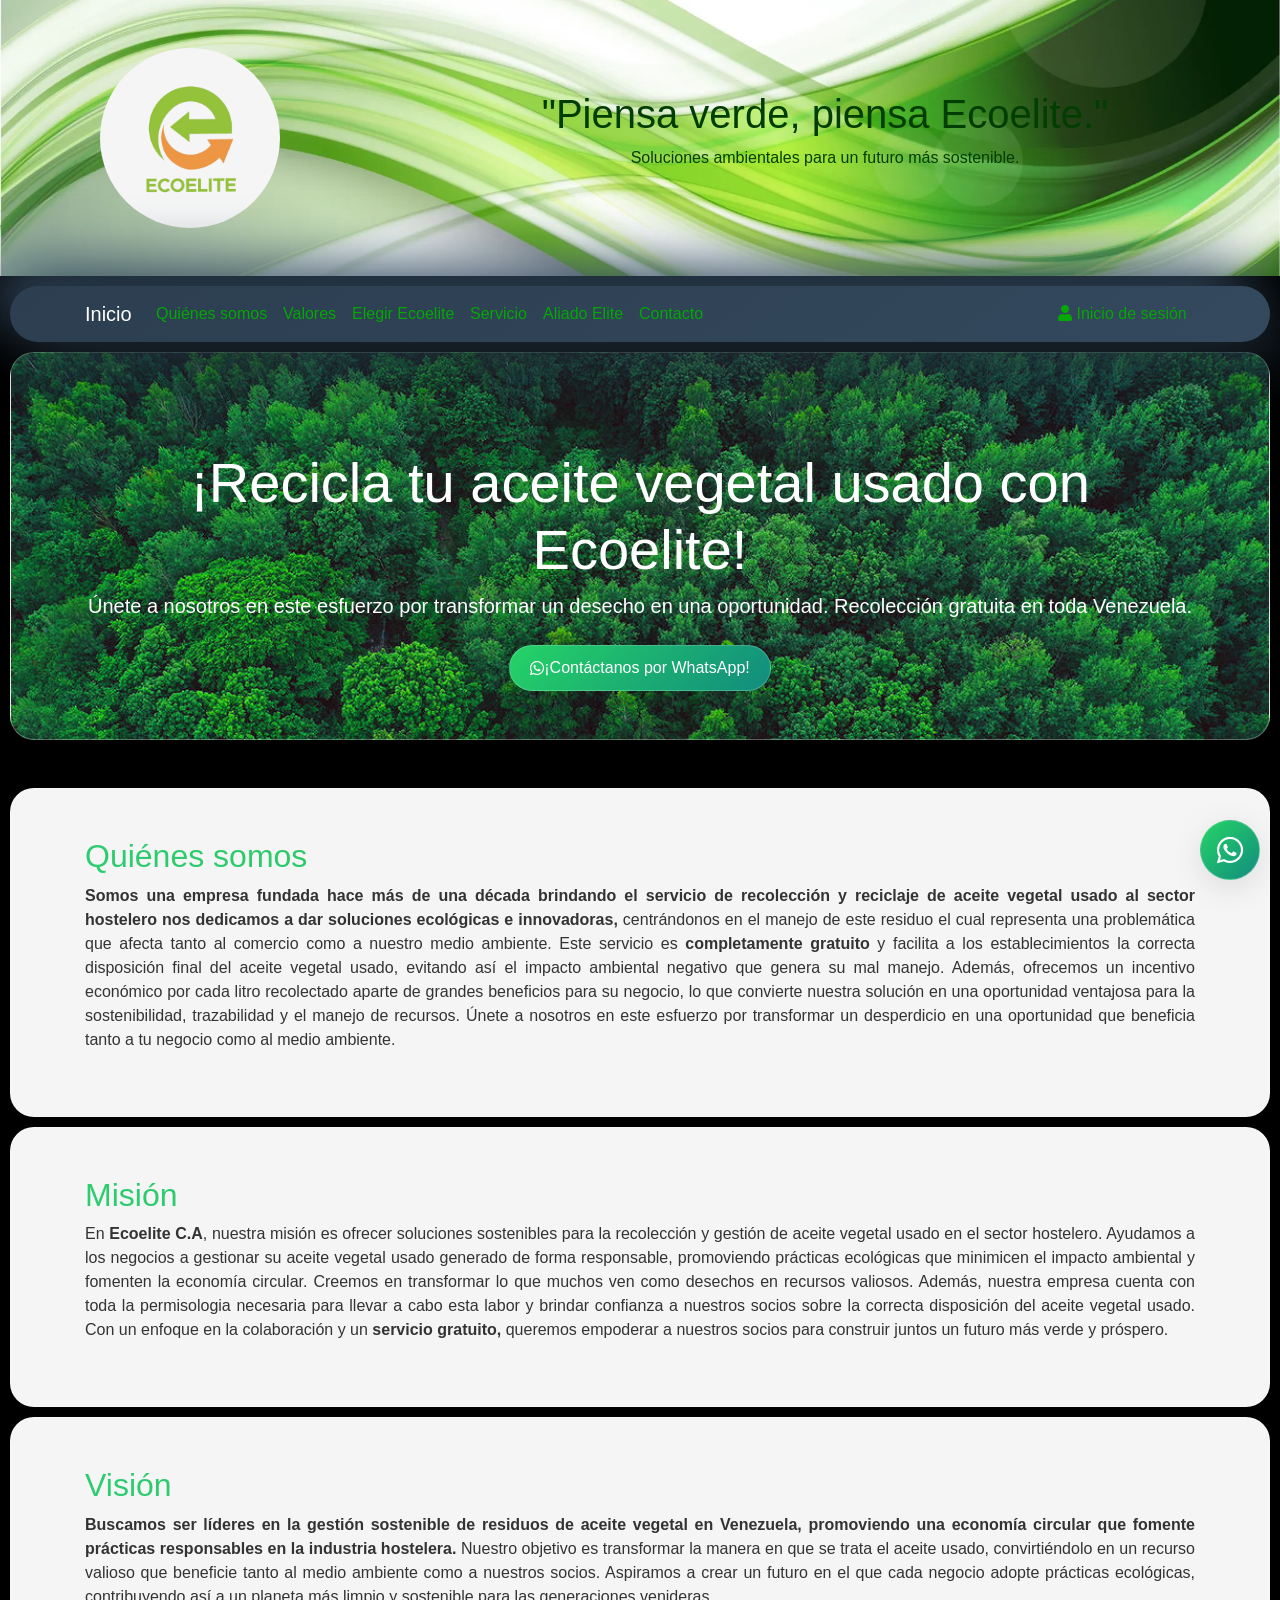
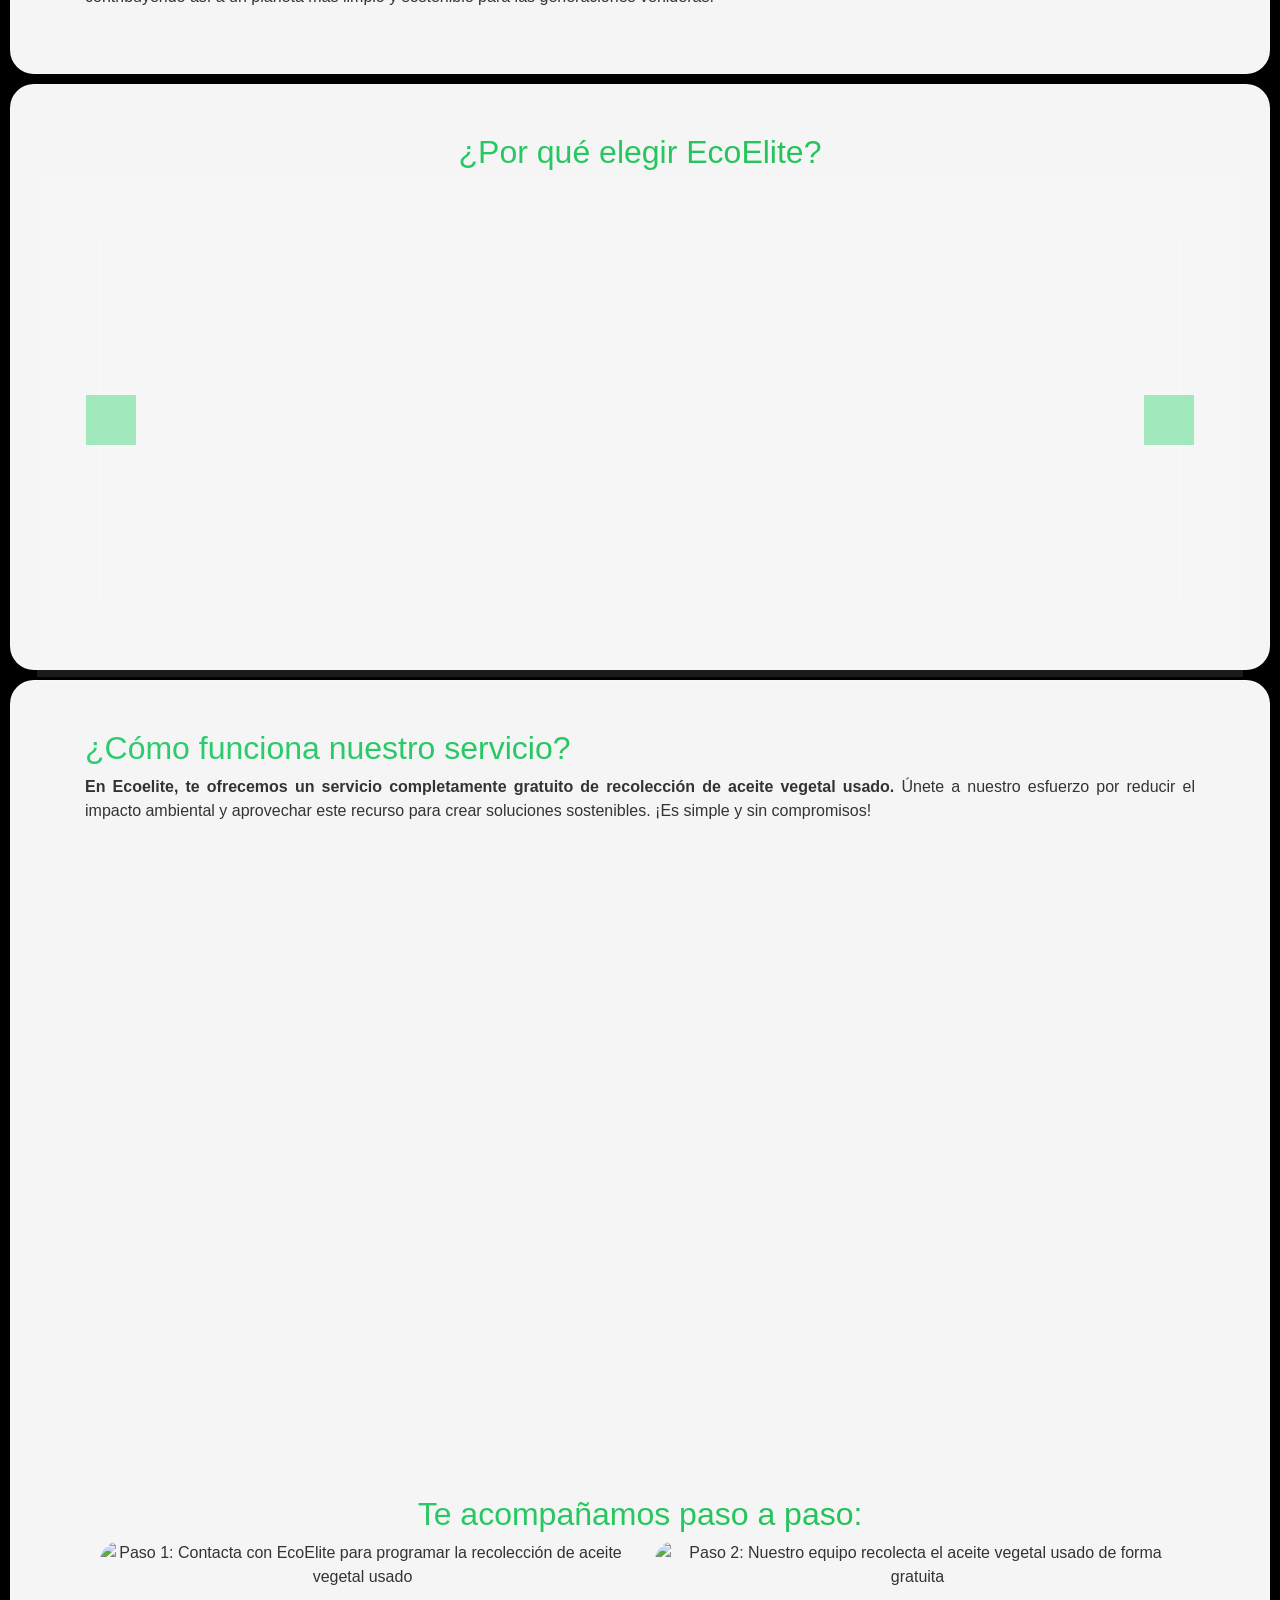
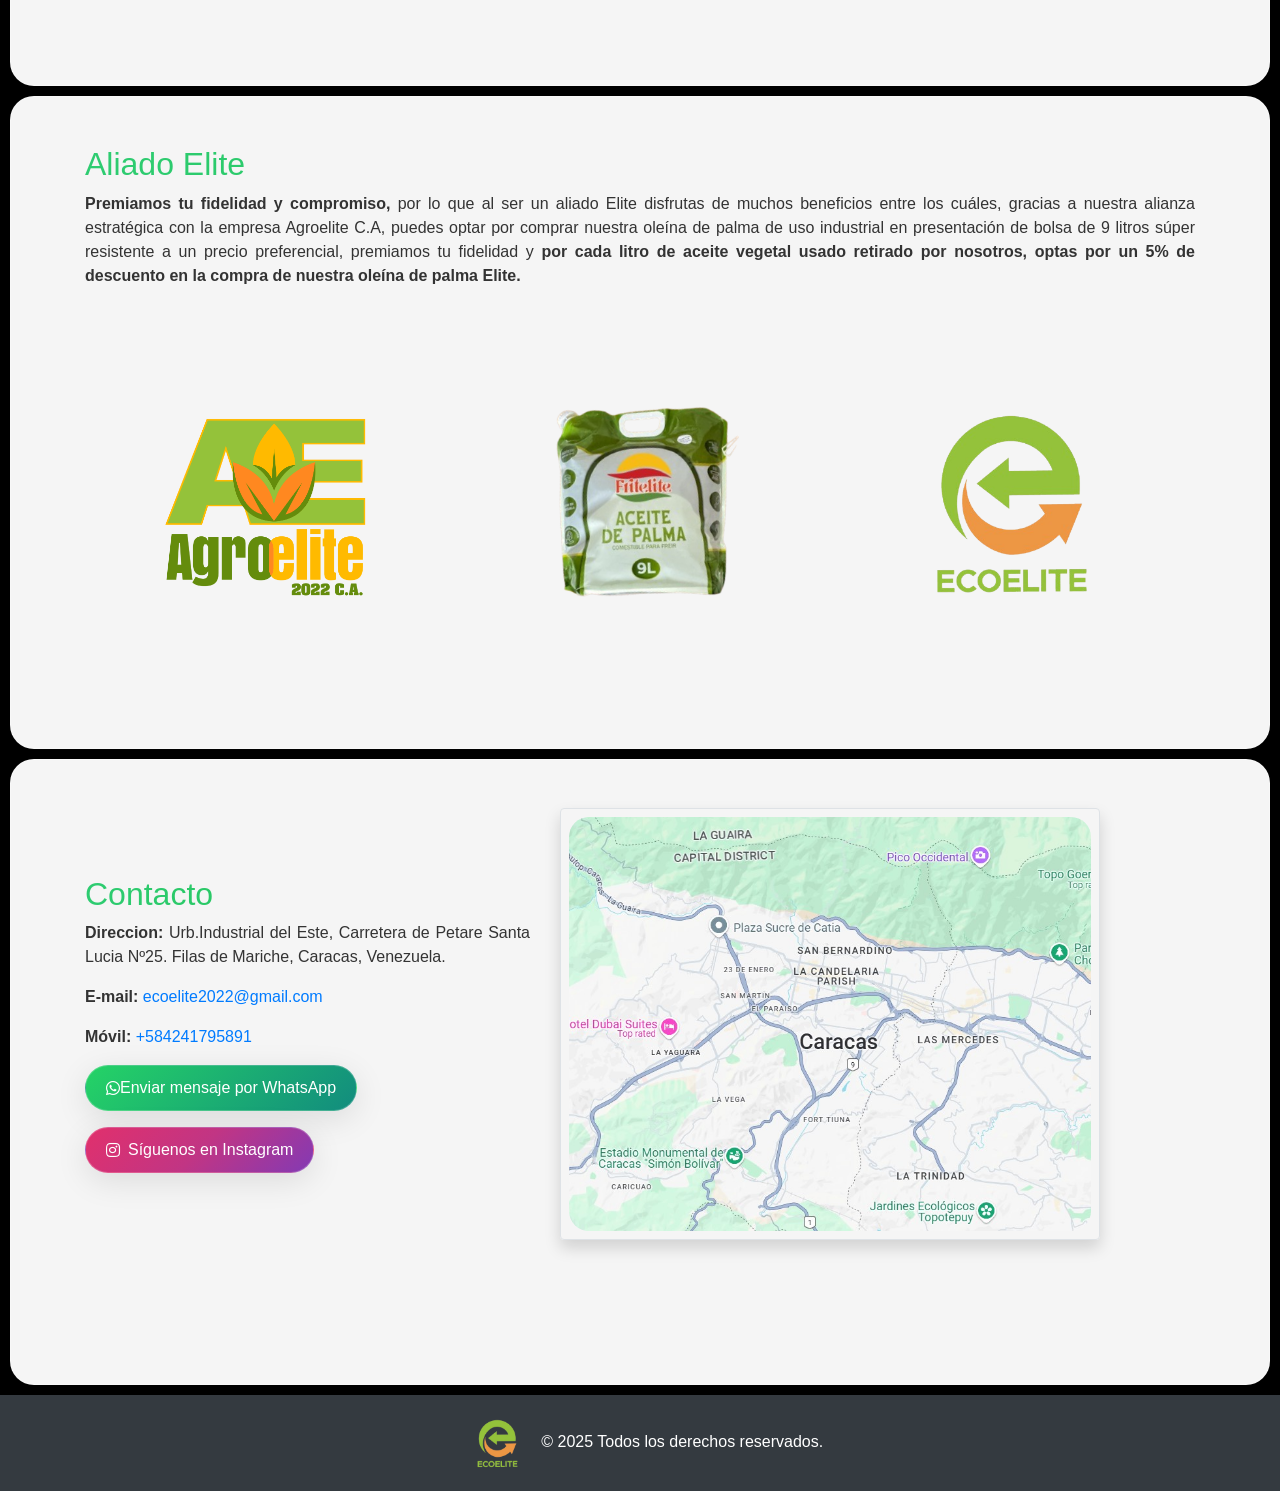
==== index.html @ ab4132e7 "fuera ondas" ====
<!DOCTYPE html>
<html lang="es">

<head>
    <!-- Google Tag Manager -->
    <script async src="https://www.googletagmanager.com/gtag/js?id=G-CB3YQCM4YK"></script>
    <script>
        window.dataLayer = window.dataLayer || [];
        function gtag() { dataLayer.push(arguments); }
        gtag('js', new Date());

        gtag('config', 'G-CB3YQCM4YK');
    </script>
    <!-- End Google Tag Manager -->

    <meta charset="UTF-8">
    <meta name="viewport" content="width=device-width, initial-scale=1.0">
    <meta name="description"
        content="Ecoelite: Recolecta,reciclaje de aceite vegetal usado de forma gratuita y recibe un incentivo económico por cada recolección.">
    <meta name="author" content="Ecoelite">
    <meta property="og:title" content="Ecoelite - Recolección y Reciclaje de Aceite Vegetal Usado - En Venezuela">
    <meta property="og:description"
        content="Ecoelite ofrece un servicio gratuito de recolección, reciclaje de aceite vegetal usado para el sector hostelero y negocios generadores de este residuo.">
    <meta property="og:image"
        content="https://raw.githubusercontent.com/MarioECF/ecoelite/refs/heads/main/miniaturapag2.jpg">
    <meta property="og:url" content="https://ecoelite.com.ve">
    <title>Ecoelite - Recolección y Reciclaje de Aceite Vegetal Usado - En Venezuela</title>


    <!-- Preconnect para mejorar rendimiento -->
    <link rel="preconnect" href="https://stackpath.bootstrapcdn.com">
    <link rel="preconnect" href="https://cdnjs.cloudflare.com">
    
    <!-- CSS -->
    <link href="https://stackpath.bootstrapcdn.com/bootstrap/4.5.2/css/bootstrap.min.css" rel="stylesheet">
    <link href="https://cdnjs.cloudflare.com/ajax/libs/animate.css/4.1.1/animate.min.css" rel="stylesheet">
    <link rel="stylesheet" href="https://cdnjs.cloudflare.com/ajax/libs/font-awesome/5.15.4/css/all.min.css">
    <link rel="stylesheet" href="assets/css/global.css">
    <link rel="icon" type="image/png"  href="icons/icon_512x512.png">
    <link rel="apple-touch-icon" href="icons/icon_512x512.png">
    <link rel="manifest" href="manifest.json">
    <meta name="theme-color" content="#2ecc71">
    <link rel="sitemap" type="application/xml" href="sitemap.xml">
    <link rel="canonical" href="https://ecoelite.com.ve/">
    
    <!-- Content Security Policy -->
    <meta http-equiv="Content-Security-Policy" content="
        default-src 'self';
        script-src 'self' 'unsafe-inline' 'unsafe-eval' https://www.googletagmanager.com https://code.jquery.com https://stackpath.bootstrapcdn.com https://cdn.segment.synthesia.io;
        style-src 'self' 'unsafe-inline' https://stackpath.bootstrapcdn.com https://cdnjs.cloudflare.com;
        img-src 'self' data: https:;
        font-src 'self' https://cdnjs.cloudflare.com;
        connect-src 'self' https: data: blob:;
        frame-src 'self' https://share.synthesia.io https://www.googletagmanager.com;
        media-src 'self' https:;
    ">

    <script type="application/ld+json">
        {
          "@context": "https://schema.org",
          "@type": "Organization",
          "name": "EcoElite",
          "url": "https://ecoelite.com.ve",
          "logo": "https://ecoelite.com.ve/icons/icon_512x512.png",
          "sameAs": [
            "https://www.instagram.com/ecoelite.vzla/",
            "https://wa.me/584241795891"
          ],
          "contactPoint": {
            "@type": "ContactPoint",
            "telephone": "+58-424-179-5891",
            "contactType": "Customer Service",
            "areaServed": "VE",
            "availableLanguage": ["Spanish"]
          }
        }
        </script>
        
        

</head>

<body>
    <!-- Google Tag Manager (noscript) -->
    <noscript>
        <iframe src="https://www.googletagmanager.com/ns.html?id=G-CB3YQCM4YK" height="0" width="0"
            style="display:none;visibility:hidden"></iframe>
    </noscript>
    <!-- End Google Tag Manager (noscript) -->


    <header id="inicio" class="bg-verde-oscuro text-center py-5">
        <div class="container d-flex align-items-center justify-content-center">
            <div class="row w-100">
                <div class="col-md-4 mb-3 mb-md-0 text-md-left text-center">
                    <a href="#header">
                        <img src="assets/img/Principal_Ecoelite-removebg-preview.png" alt="Logo de EcoElite - Empresa de reciclaje de aceite vegetal usado en Venezuela"
                            class="bg-crema rounded-circle img-fluid logo-ecoelite" loading="lazy">
                    </a>
                </div>
                <div class="col-md-8 text-md-left text-center d-flex flex-column justify-content-center"
                    style="color:#023e02">
                    <h1 class="animate__animated animate__fadeInDown text-center">"Piensa verde, piensa Ecoelite."</h1>
                    <p class="animate__animated animate__fadeInUp text-center">Soluciones ambientales para un futuro más
                        sostenible.</p>
                </div>
            </div>
        </div>
    </header>

    <nav class="navbar navbar-expand-md navbar-dark bg-dark sticky-top">
        <div class="container">
            <a class="navbar-brand align-middle" href="#" id="home-btn">Inicio</a>

            <button class="navbar-toggler" type="button" data-toggle="collapse" data-target="#navbarNav"
                aria-controls="navbarNav" aria-expanded="false" aria-label="Toggle navigation">
                <span class="navbar-toggler-icon"></span>
            </button>

            <div class="collapse navbar-collapse justify-content-between" id="navbarNav">
                <!-- Menú principal -->
                <ul class="navbar-nav d-flex">
                    <li class="nav-item">
                        <a class="nav-link animate__animated animate__fadeInLeft" href="#somos">Quiénes somos</a>
                    </li>
                    <li class="nav-item">
                        <a class="nav-link animate__animated animate__fadeInRight" href="#valores">Valores</a>
                    </li>
                    <li class="nav-item">
                        <a class="nav-link animate__animated animate__fadeInLeft" href="#elegir-ecoelite">Elegir Ecoelite</a>
                    </li>
                    <li class="nav-item">
                        <a class="nav-link animate__animated animate__fadeInRight" href="#servicio">Servicio</a>
                    </li>
                    <li class="nav-item">
                        <a class="nav-link animate__animated animate__fadeInLeft" href="#aliado">Aliado Elite</a>
                    </li>
                    <li class="nav-item">
                        <a class="nav-link animate__animated animate__fadeInLeft" href="#contacto">Contacto</a>
                    </li>
                </ul>

                <!-- Enlace de inicio de sesión alineado a la derecha -->
                <ul class="navbar-nav">
                    <li class="nav-item">
                        <a class="nav-link animate__animated animate__fadeInRight" href="https://ecoelite.app" target="_blank" rel="noopener noreferrer">
                            <i class="fas fa-user"></i> Inicio de sesión
                        </a>
                    </li>
                </ul>
            </div>
        </div>
    </nav>



    <section id="banner" class="bg-green animate__animated animate__fadeInRight text-white py-5 ">

        <div class="container text-center mt-5">
            <h1 class="display-4">¡Recicla tu aceite vegetal usado con Ecoelite!</h1>
            <p class="lead">Únete a nosotros en este esfuerzo por transformar un desecho en una oportunidad.
                Recolección gratuita en toda Venezuela.</p>
            <div class="mt-4">
                <a href="https://wa.me/584241795891?text=¡Hola! Estoy visitando tu sitio web y me gustaría obtener más información."
                    target="_blank" rel="noopener noreferrer" class="btn btn-success btn-lg btn-whatsapp">
                    <i class="fab fa-whatsapp"></i> ¡Contáctanos por WhatsApp!</a>

            </div>
        </div>

    </section>


    <section id="somos" class="py-5 bg-crema animate__animated animate__fadeInLeft mb-6 mt-5 text-justify">
        <div class="container">
            <h2>Quiénes somos</h2>
            <p>
                <Strong>Somos una empresa fundada hace más de una década brindando el servicio de recolección y reciclaje de aceite
                    vegetal
                    usado al sector hostelero nos dedicamos a dar soluciones ecológicas e innovadoras,</Strong>
                centrándonos en el
                manejo de este residuo el cual representa una problemática que afecta tanto al comercio como a nuestro
                medio ambiente. Este servicio es <strong>completamente gratuito </strong> y facilita a los
                establecimientos la correcta
                disposición final del aceite vegetal usado, evitando así el impacto ambiental negativo que genera su mal
                manejo. Además, ofrecemos un incentivo económico por cada litro recolectado aparte de grandes beneficios
                para su negocio, lo que convierte nuestra solución en una oportunidad ventajosa para la sostenibilidad,
                trazabilidad y el manejo de recursos. Únete a nosotros en este esfuerzo por transformar un desperdicio
                en una oportunidad que beneficia tanto a tu negocio como al medio ambiente.
            </p>
        </div>
    </section>

    <section id="valores" class="py-5 bg-crema animate__animated animate__fadeInRight text-justify">
        <div class="container">
            <h2>Misión</h2>
            <p>
                En <strong>Ecoelite C.A</strong>, nuestra misión es ofrecer soluciones sostenibles para la recolección y
                gestión de aceite vegetal usado en el sector hostelero. Ayudamos a los negocios a gestionar su aceite
                vegetal usado generado de forma responsable, promoviendo prácticas ecológicas que minimicen el impacto
                ambiental y fomenten la economía circular. Creemos en transformar lo que muchos ven como desechos en
                recursos valiosos. Además, nuestra empresa cuenta con toda la permisologia necesaria para llevar a cabo
                esta labor y brindar confianza a nuestros socios sobre la correcta disposición del aceite vegetal usado.
                Con un enfoque en la colaboración y un <strong>servicio gratuito,</strong> queremos empoderar a nuestros
                socios para
                construir juntos un futuro más verde y próspero.
            </p>
        </div>
    </section>

    <section id="vision" class="py-5 bg-crema animate__animated animate__fadeInRight text-justify">
        <div class="container">
            <h2>Visión</h2>
            <p>
                <strong> Buscamos ser líderes en la gestión sostenible de residuos de aceite
                    vegetal en Venezuela, promoviendo una economía circular que fomente prácticas responsables en la industria
                    hostelera.</strong>
                Nuestro objetivo es transformar la manera en que se trata el aceite usado, convirtiéndolo en un recurso
                valioso que beneficie tanto al medio ambiente como a nuestros socios. Aspiramos a crear un futuro en el
                que cada negocio adopte prácticas ecológicas, contribuyendo así a un planeta más limpio y sostenible
                para las generaciones venideras.
            </p>
        </div>

    </section>

    <!-- Carrusel de Beneficios -->
    <section id="elegir-ecoelite" class="py-5 bg-crema">
        <div class="container">
            <h2 class="text-center mb-5">¿Por qué elegir EcoElite?</h2>
            <div id="benefitsCarousel" class="carousel slide" data-ride="carousel" data-interval="4000">
                <div class="carousel-inner">
                    <div class="carousel-item active">
                        <div class="row align-items-center">
                            <div class="col-md-6">
                                <img src="assets/img/Principal_Ecoelite-removebg-preview.png" class="d-block w-100" alt="EcoElite Logo" style="max-height: 300px; object-fit: contain;">
                            </div>
                            <div class="col-md-6">
                                <h3>Servicio Completamente Gratuito</h3>
                                <p>Recolectamos tu aceite vegetal usado sin costo alguno. Nuestro equipo se encarga de todo el proceso de manera profesional y responsable.</p>
                            </div>
                        </div>
                    </div>
                    <div class="carousel-item">
                        <div class="row align-items-center">
                            <div class="col-md-6">
                                <img src="assets/img/comofunciona1.png" class="d-block w-100" alt="Contacto EcoElite" style="max-height: 300px; object-fit: contain;">
                            </div>
                            <div class="col-md-6">
                                <h3>Más de una Década de Experiencia</h3>
                                <p>Somos una empresa fundada hace más de 10 años, especializada en brindar soluciones ecológicas e innovadoras al sector hostelero.</p>
                            </div>
                        </div>
                    </div>
                    <div class="carousel-item">
                        <div class="row align-items-center">
                            <div class="col-md-6">
                                <img src="assets/img/logotipo_agroelite_2022_ca_curvas.png" class="d-block w-100" alt="Alianza Agroelite" style="max-height: 300px; object-fit: contain;">
                            </div>
                            <div class="col-md-6">
                                <h3>Alianza Estratégica</h3>
                                <p>Gracias a nuestra alianza con Agroelite C.A, ofrecemos descuentos del 5% en oleína de palma por cada litro de aceite recolectado.</p>
                            </div>
                        </div>
                    </div>
                    <div class="carousel-item">
                        <div class="row align-items-center">
                            <div class="col-md-6">
                                <img src="assets/img/comofunciona2.png" class="d-block w-100" alt="Recolección EcoElite" style="max-height: 300px; object-fit: contain;">
                            </div>
                            <div class="col-md-6">
                                <h3>Impacto Ambiental Positivo</h3>
                                <p>Transformamos desechos en oportunidades, promoviendo la economía circular y prácticas responsables para un futuro sostenible.</p>
                            </div>
                        </div>
                    </div>
                </div>
                <a class="carousel-control-prev" href="#benefitsCarousel" role="button" data-slide="prev">
                    <span class="carousel-control-prev-icon" aria-hidden="true"></span>
                    <span class="sr-only">Anterior</span>
                </a>
                <a class="carousel-control-next" href="#benefitsCarousel" role="button" data-slide="next">
                    <span class="carousel-control-next-icon" aria-hidden="true"></span>
                    <span class="sr-only">Siguiente</span>
                </a>
                <ol class="carousel-indicators">
                    <li data-target="#benefitsCarousel" data-slide-to="0" class="active"></li>
                    <li data-target="#benefitsCarousel" data-slide-to="1"></li>
                    <li data-target="#benefitsCarousel" data-slide-to="2"></li>
                    <li data-target="#benefitsCarousel" data-slide-to="3"></li>
                </ol>
            </div>
        </div>
    </section>

    <section id="servicio" class="py-5 bg-crema animate__animated animate__fadeInLeft text-justify">
        <div class="container ">
            <h2>¿Cómo funciona nuestro servicio?</h2>
            <p>
                <strong>En Ecoelite, te ofrecemos un servicio completamente gratuito de recolección de aceite vegetal
                    usado.</strong>
                Únete
                a nuestro esfuerzo por reducir el impacto ambiental y aprovechar este recurso para crear soluciones
                sostenibles. ¡Es simple y sin compromisos!
            </p>
            <div class="container align-items-center ">
                <div style="position: relative; overflow: hidden; aspect-ratio: 1920/1080;">
                    <iframe
                        src="https://share.synthesia.io/embeds/videos/ae3fced0-6c05-47d0-8818-697d3c032e82?autoplay=0&mute=0"
                        loading="lazy" title="Ecoelite" allow="encrypted-media; fullscreen;"
                        style="position: absolute; width: 100%; height: 100%; top: 0; left: 0; border: none; padding: 0; margin:0; overflow: hidden;">
                    </iframe>

                </div>
            </div>
            <div class="container text-center py-5">
                <h2>Te acompañamos paso a paso: </h2>
                <div class="row g-4">
                    <!-- Imagen 1 -->
                    <div class="col-12 col-md-6 d-flex justify-content-center align-items-center">
                        <picture>
                            <source srcset="assets/img/comofunciona1.webp" type="image/webp">
                            <img src="assets/img/comofunciona1.png" alt="Paso 1: Contacta con EcoElite para programar la recolección de aceite vegetal usado" class="img-fluid" loading="lazy"
                                style="max-height: 500px; object-fit: contain;">
                        </picture>
                    </div>

                    <!-- Imagen 2 -->
                    <div class="col-12 col-md-6 d-flex justify-content-center align-items-center">
                        <picture>
                            <source srcset="assets/img/comofunciona2.webp" type="image/webp">
                            <img src="assets/img/comofunciona2.png" alt="Paso 2: Nuestro equipo recolecta el aceite vegetal usado de forma gratuita" class="img-fluid" loading="lazy"
                                style="max-height: 500px; object-fit: contain;">
                        </picture>
                    </div>
                </div>
            </div>

        </div>
        </div>
        </div>
    </section>


    <section id="aliado" class="py-5 bg-crema animate__animated animate__fadeInRight text-justify">
        <div class="container ">
            <h2>Aliado Elite</h2>
            <p>
                <strong> Premiamos tu fidelidad y compromiso,</strong> por lo que al ser un aliado Elite disfrutas de
                muchos
                beneficios entre los cuáles, gracias a nuestra alianza estratégica con la empresa Agroelite C.A, puedes
                optar por comprar nuestra oleína de palma de uso industrial en presentación de bolsa de 9 litros súper resistente a un
                precio preferencial, premiamos tu fidelidad y <strong> por cada litro de aceite vegetal usado retirado
                    por
                    nosotros, optas por un 5% de descuento en la compra de nuestra oleína de palma Elite.</strong>
            </p>

            <div class="container text-center py-5">

                <div class="row g-3">
                    <!-- Imagen 1 -->
                    <div class="col-12 col-md-4 d-flex justify-content-center align-items-center">
                        <img src="assets/img/logotipo_agroelite_2022_ca_curvas.png" alt="Logo de Agroelite C.A - Empresa aliada de EcoElite" class="img-fluid" loading="lazy"
                            style="max-height: 300px; object-fit: contain;">
                    </div>

                    <!-- Imagen 2 -->
                    <div class="col-12 col-md-4 d-flex justify-content-center align-items-center">
                        <img src="assets/img/bolsa_aceite1.png" alt="Oleína de palma Elite en presentación de 9 litros" class="img-fluid" loading="lazy"
                            style="max-height: 230px; object-fit: contain;">
                    </div>

                    <!-- Imagen 3 -->
                    <div class="col-12 col-md-4 d-flex justify-content-center align-items-center">
                        <img src="assets/img/Principal_Ecoelite-removebg-preview.png" alt="Logo de EcoElite - Reciclaje sostenible de aceite vegetal" class="img-fluid" loading="lazy"
                            style="max-height: 300px; object-fit: contain;">
                    </div>
                </div>
            </div>




    </section>




    <section id="contacto" class="py-5 bg-crema animate__animated animate__fadeInLeft text-justify">
        <div class="container">
            <div class="row align-items-center">
                <!-- Columna de detalles de contacto -->
                <div class="col-md-5 mb-5 ">
                    <h2>Contacto</h2>
                    <p><strong>Direccion:</strong> Urb.Industrial del Este, Carretera de Petare Santa Lucia Nº25.
                        Filas de Mariche, Caracas, Venezuela.</p>

                    <p><strong>E-mail:</strong> <a href="mailto:ecoelite2022@gmail.com">ecoelite2022@gmail.com</a></p>
                    <p><strong>Móvil:</strong> <a href="tel:+584241795891">+584241795891</a></p>
                    <p>
                        <a href="https://wa.me/584241795891?text=¡Hola! Estoy visitando tu sitio web y me gustaría obtener más información."
                            target="_blank" rel="noopener noreferrer" class="btn btn-success btn-whatsapp">
                            <i class="fab fa-whatsapp"></i> Enviar mensaje por WhatsApp
                        </a>
                    </p>
                    <a href="https://www.instagram.com/ecoelite.vzla/" target="_blank" rel="noopener noreferrer" class="btn btn-instagram">
                        <i class="fab fa-instagram"></i> Síguenos en Instagram
                    </a>

                </div>

                <!-- Columna del mapa -->
                <div class="col-md-6 mb-5">
                    <div class="border rounded shadow p-2">
                        <img src="assets/img/caracas.jpg" alt="Mapa de ubicación de EcoElite en Caracas, Venezuela" class="img-fluid" loading="lazy">
                    </div>
                </div>
            </div>
        </div>
        <div class="mb-5"></div>
        <div class="mb-5"></div>
    </section>

    <a href="https://wa.me/584241795891?text=Hola,%20te%20contacto%20desde%20la%20web%20de%20Ecoelite.%20¡Estoy%20interesado/a%20en%20sus%20servicios!"
        target="_blank" rel="noopener noreferrer" class="whatsapp-float btn-whatsapp">
        <i class="fab fa-whatsapp"></i>
    </a>

    <!-- Footer -->
    <footer class="text-center bg-dark text-white py-2">
        <div class="container">
            <a href="#">
                <img src="assets/img/Principal_Ecoelite-removebg-preview.png" alt="Logo de EcoElite"
                    class="img-fluid d-inline-block" style="width: 80px; height: auto; vertical-align: middle;" loading="lazy">
            </a>
            <p class="d-inline-block mb-0">© 2025 Todos los derechos reservados.</p>
        </div>
    </footer>

    <!-- JS -->
    <script src="https://code.jquery.com/jquery-3.5.1.min.js"></script>
    <script src="https://stackpath.bootstrapcdn.com/bootstrap/4.5.2/js/bootstrap.min.js"></script>
    <script src="assets/js/main.js"></script>
</body>

</html>
---- assets/css/global.css ----
/* ==========================================================================
   BASE STYLES
   ========================================================================== */
body {
    background-color: #000;
    color: #fff;
}

.bg-crema {
    background-color: #f5f5f5;
    color: #333;
}

.bg-verde-oscuro {
    background-image: url("banner3.webp");
    background-position: center;
    background-size: cover;
    background-repeat: no-repeat;
    color: #010902;
}

.bg-green {
    background-image: url("vista-aerea-bosque-verde-banner.jpg");
    background-position: center;
    background-size: cover;
    background-repeat: no-repeat;
}

/* ==========================================================================
   NAVIGATION
   ========================================================================== */
.navbar-dark .navbar-nav .nav-link {
    color: #04a704;
    transition: transform 0.3s ease-in-out, color 0.3s ease-in-out, box-shadow 0.3s ease-in-out;
    will-change: transform;
}

@media (min-width: 768px) {
    .navbar-dark .navbar-nav .nav-link:hover {
        color: #ffffff;
        transform: scale(1.2);
        box-shadow: 0px 4px 8px rgba(0, 7, 0, 0.5);
        background-color: rgba(4, 167, 4, 0.2);
        border-radius: 5px;
    }
}

@media (max-width: 767px) {
    .navbar-dark .navbar-nav .nav-link:hover {
        color: #ffffff;
        transform: none;
        box-shadow: none;
        background-color: transparent;
    }
}

.align-middle {
    vertical-align: middle !important;
}

section[id] {
    scroll-margin-top: 50px;
}

@media (max-width: 767px) {
    section[id] {
        scroll-margin-top: 0px;
    }
}

.navbar-dark .navbar-nav .nav-link.active {
    color: #ffffff;
}

.navbar-toggler {
    transition: transform 0.2s ease-in-out, box-shadow 0.2s ease-in-out;
    border: none;
}

.navbar-toggler:active {
    transform: scale(1.1);
    box-shadow: 0 4px 8px rgba(0, 0, 0, 0.2);
}

.navbar-toggler:focus {
    box-shadow: 0 0 0 0.2rem rgba(4, 167, 4, 0.25);
}

#home-btn {
    transition: transform 0.2s ease-in-out;
}

#home-btn:active {
    transform: scale(1.1);
}

#home-btn:hover {
    text-decoration: none;
    color: #04a704;
}

/* ==========================================================================
   BUTTONS
   ========================================================================== */
.btn-instagram {
    background-color: #E1306C;
    color: white;
    padding: 10px 20px;
    border-radius: 30px;
    text-decoration: none;
    display: inline-flex;
    align-items: center;
    justify-content: center;
    font-size: 16px;
    transition: background-color 0.3s ease, transform 0.2s ease;
    border: none;
}

.btn-instagram:hover {
    background-color: #C13584;
    color: white;
    text-decoration: none;
    transform: translateY(-2px);
}

.btn-instagram i {
    margin-right: 8px;
}

.btn-success {
    border-radius: 30px;
    padding: 10px 20px;
}

.btn-whatsapp {
    background-color: #25d366;
    color: white;
    border-radius: 30px;
    padding: 10px 20px;
    text-decoration: none;
    display: inline-flex;
    align-items: center;
    justify-content: center;
    font-size: 16px;
    transition: all 0.3s ease;
    border: none;
}

.btn-whatsapp:hover {
    background-color: #1ebe5d;
    color: white;
    text-decoration: none;
    transform: translateY(-2px);
}

/* ==========================================================================
   FLOATING ELEMENTS
   ========================================================================== */
.whatsapp-float {
    position: fixed;
    bottom: 20px;
    right: 20px;
    background-color: #25d366;
    color: white;
    border-radius: 50%;
    width: 60px;
    height: 60px;
    display: flex;
    align-items: center;
    justify-content: center;
    box-shadow: 0 4px 8px rgba(0, 0, 0, 0.2);
    text-decoration: none;
    z-index: 1000;
    font-size: 30px;
    transition: transform 0.3s ease, background-color 0.3s ease, box-shadow 0.3s ease;
    will-change: transform;
}

.whatsapp-float:hover {
    transform: scale(1.1);
    background-color: #1ebe5d;
    box-shadow: 0 6px 12px rgba(0, 0, 0, 0.3);
    color: white;
    text-decoration: none;
} 
/* ==========================================================================
   COMPONENTS
   ========================================================================== */
.logo-ecoelite {
    max-width: 180px;
    height: auto;
}

/* ==========================================================================
   RESPONSIVE DESIGN
   ========================================================================== */
@media (max-width: 576px) {
    .logo-ecoelite {
        max-width: 150px;
    }
    
    .whatsapp-float {
        width: 50px;
        height: 50px;
        font-size: 24px;
        bottom: 15px;
        right: 15px;
    }
}

@media (max-width: 767px) {
    #contacto {
        padding-top: 5px !important;
        scroll-margin-top: 0 !important;
    }
}

#contacto {
    scroll-margin-top: 0 !important;
}

/* ==========================================================================
   ACCESSIBILITY & PERFORMANCE
   ========================================================================== */
@media (prefers-reduced-motion: reduce) {
    *,
    *::before,
    *::after {
        animation-duration: 0.01ms !important;
        animation-iteration-count: 1 !important;
        transition-duration: 0.01ms !important;
        scroll-behavior: auto !important;
    }
}

/* Disable heavy animations on low-end devices */
@media (max-width: 767px) {
    .animate__animated {
        animation: none !important;
    }
    
    * {
        transform: none !important;
        transition: none !important;
    }
    
    .btn:hover, a:hover {
        transform: none !important;
        filter: none !important;
    }
}

/* ==========================================================================
   MODERN EFFECTS 2025
   ========================================================================== */
/* Glassmorphism para botones - Solo desktop */
@media (min-width: 768px) {
    .btn-whatsapp, .btn-instagram {
        backdrop-filter: blur(10px);
        border: 1px solid rgba(255, 255, 255, 0.2);
        box-shadow: 0 8px 32px rgba(0, 0, 0, 0.1);
    }
}

.btn-whatsapp {
    background: linear-gradient(135deg, #25d366, #128c7e);
}

.btn-instagram {
    background: linear-gradient(135deg, #E1306C, #C13584, #833AB4);
}

/* Efecto Bento Box para secciones - Optimizado para móviles */
@media (min-width: 768px) {
    section {
        border-radius: 24px;
        backdrop-filter: blur(20px);
        background: rgba(245, 245, 245, 0.9);
        border: 1px solid rgba(255, 255, 255, 0.3);
        margin: 10px;
    }
}

@media (max-width: 767px) {
    section {
        border-radius: 12px;
        background: rgba(245, 245, 245, 0.95);
        margin: 5px;
    }
}

/* Efecto Morphing para imágenes - Solo desktop */
@media (min-width: 768px) {
    .img-fluid {
        border-radius: 20px;
        transition: all 0.4s cubic-bezier(0.25, 0.46, 0.45, 0.94);
        filter: brightness(1) contrast(1);
    }
    
    .img-fluid:hover {
        border-radius: 50px;
        filter: brightness(1.1) contrast(1.2) saturate(1.3);
        transform: scale(1.05) rotate(2deg);
    }
}

@media (max-width: 767px) {
    .img-fluid {
        border-radius: 10px;
    }
}

/* Gradientes animados para títulos - Solo desktop */
@media (min-width: 768px) {
    h2 {
        background: linear-gradient(270deg, #25d366, #04a704, #2ecc71);
        background-size: 600% 600%;
        -webkit-background-clip: text;
        -webkit-text-fill-color: transparent;
        animation: gradientShift 3s ease infinite;
    }
}

@media (max-width: 767px) {
    h2 {
        color: #25d366;
    }
}

@keyframes gradientShift {
    0% { background-position: 0% 50%; }
    50% { background-position: 100% 50%; }
    100% { background-position: 0% 50%; }
}

/* Efecto Neumorphism para el navbar - Optimizado */
@media (min-width: 768px) {
    .navbar {
        background: linear-gradient(145deg, #2c3e50, #34495e);
        box-shadow: 20px 20px 60px #1a252f, -20px -20px 60px #3e5771;
        border-radius: 30px;
        margin: 10px;
    }
}

@media (max-width: 767px) {
    .navbar {
        background: #2c3e50;
        border-radius: 15px;
        margin: 5px;
    }
}





/* Hover effects modernos */
a, button, .btn {
    transition: all 0.3s cubic-bezier(0.25, 0.46, 0.45, 0.94);
}

a:hover, button:hover, .btn:hover {
    transform: translateY(-3px);
    filter: drop-shadow(0 10px 20px rgba(0, 0, 0, 0.2));
}

/* ==========================================================================
   CAROUSEL STYLES
   ========================================================================== */
/* Estilos para el carrusel moderno */
.carousel {
    border-radius: 20px;
    overflow: hidden;
    backdrop-filter: blur(10px);
    background: rgba(255, 255, 255, 0.1);
    border: 1px solid rgba(255, 255, 255, 0.2);
    box-shadow: 0 8px 32px rgba(0, 0, 0, 0.1);
}

.carousel-item {
    padding: 40px;
    min-height: 400px;
}

.carousel-item h3 {
    color: #25d366;
    margin-bottom: 20px;
    font-weight: bold;
}

.carousel-item p {
    font-size: 1.1rem;
    line-height: 1.6;
    color: #333;
}

.carousel-control-prev,
.carousel-control-next {
    width: 50px;
    height: 50px;
    background: rgba(37, 211, 102, 0.8);
    border-radius: 50%;
    top: 50%;
    transform: translateY(-50%);
    transition: all 0.3s ease;
}

.carousel-control-prev:hover,
.carousel-control-next:hover {
    background: rgba(37, 211, 102, 1);
    transform: translateY(-50%) scale(1.1);
}

.carousel-indicators {
    bottom: 10px;
}

.carousel-indicators li {
    width: 12px;
    height: 12px;
    border-radius: 50%;
    background: rgba(37, 211, 102, 0.5);
    border: none;
    margin: 0 5px;
    transition: all 0.3s ease;
}

.carousel-indicators .active {
    background: #25d366;
    transform: scale(1.2);
}

@media (max-width: 768px) {
    .carousel-item {
        padding: 20px;
        text-align: center;
    }
}

/* ==========================================================================
   SECURITY
   ========================================================================== */
/* Prevenir clickjacking */
html {
    -webkit-touch-callout: none;
    -webkit-user-select: none;
    -khtml-user-select: none;
    -moz-user-select: none;
    -ms-user-select: none;
    user-select: none;
}

/* Permitir selección en elementos de texto */
p, h1, h2, h3, h4, h5, h6, span, div {
    -webkit-user-select: text;
    -moz-user-select: text;
    -ms-user-select: text;
    user-select: text;
}
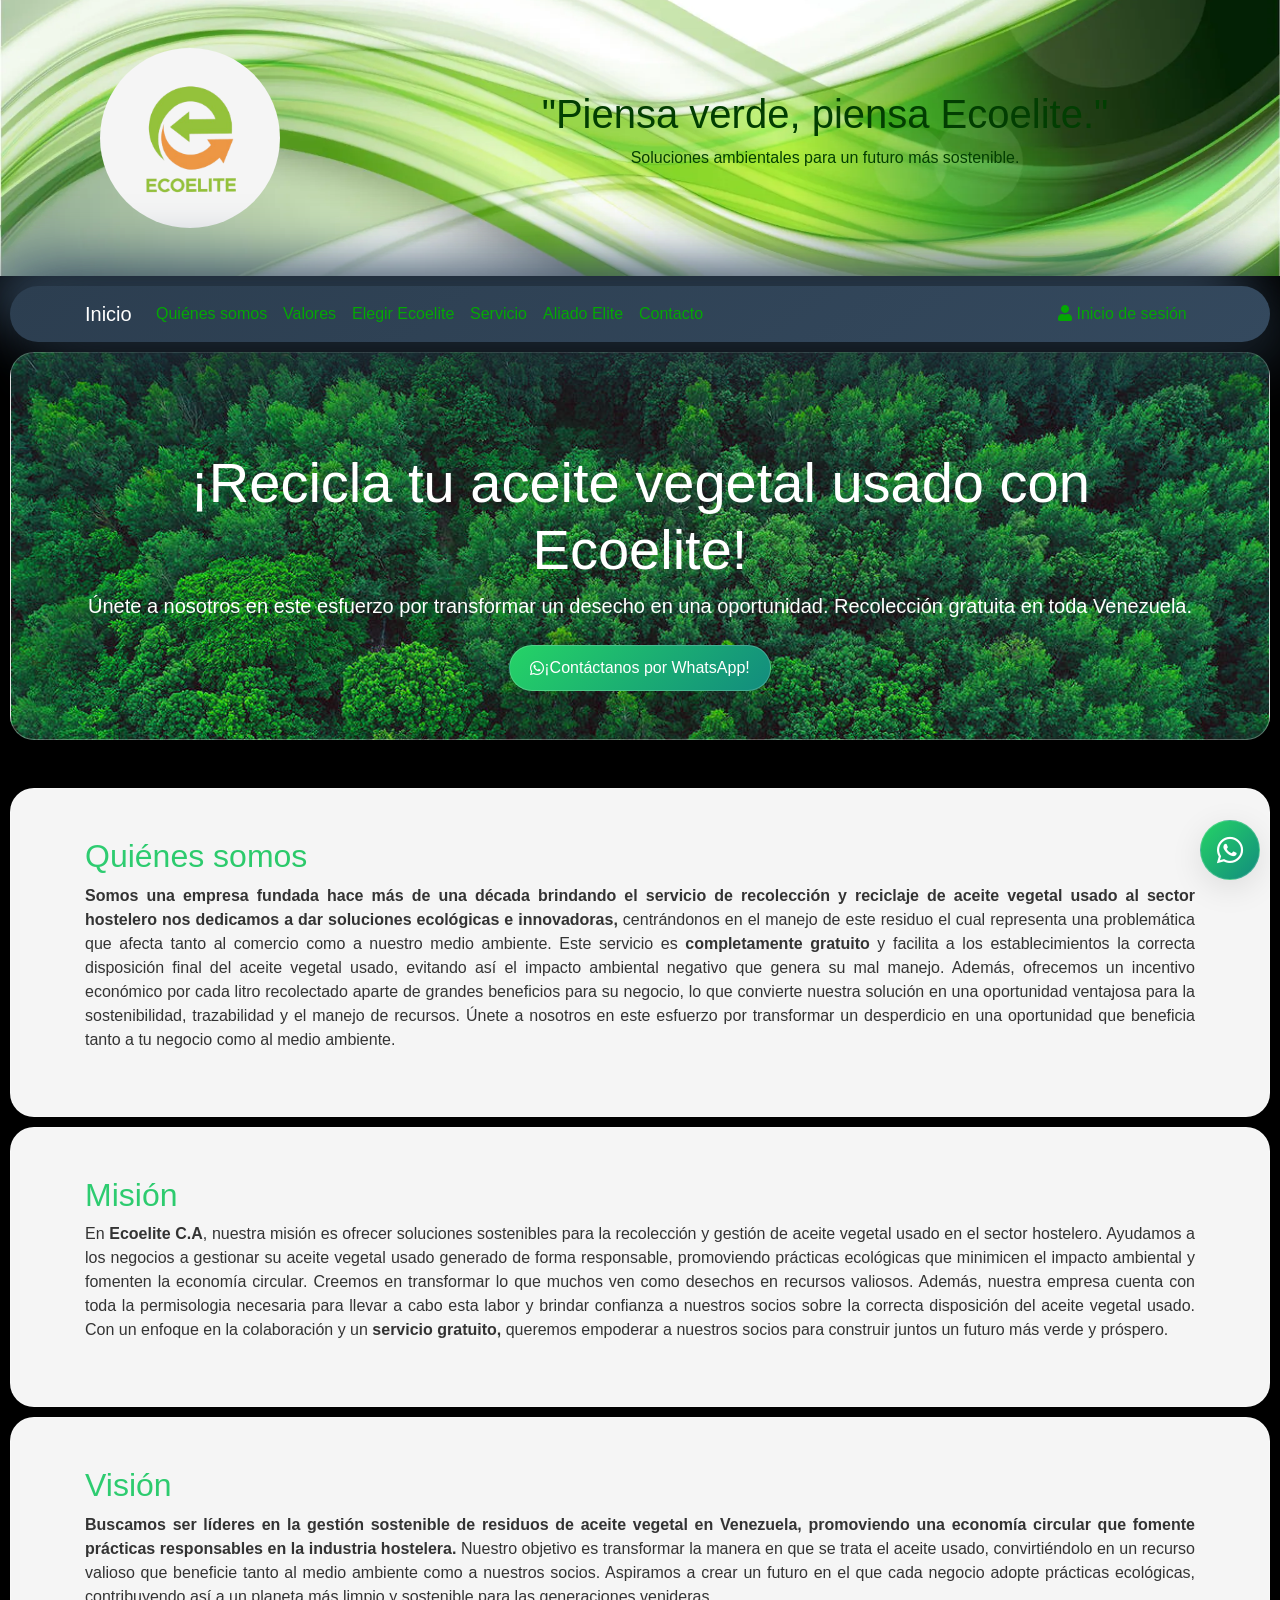
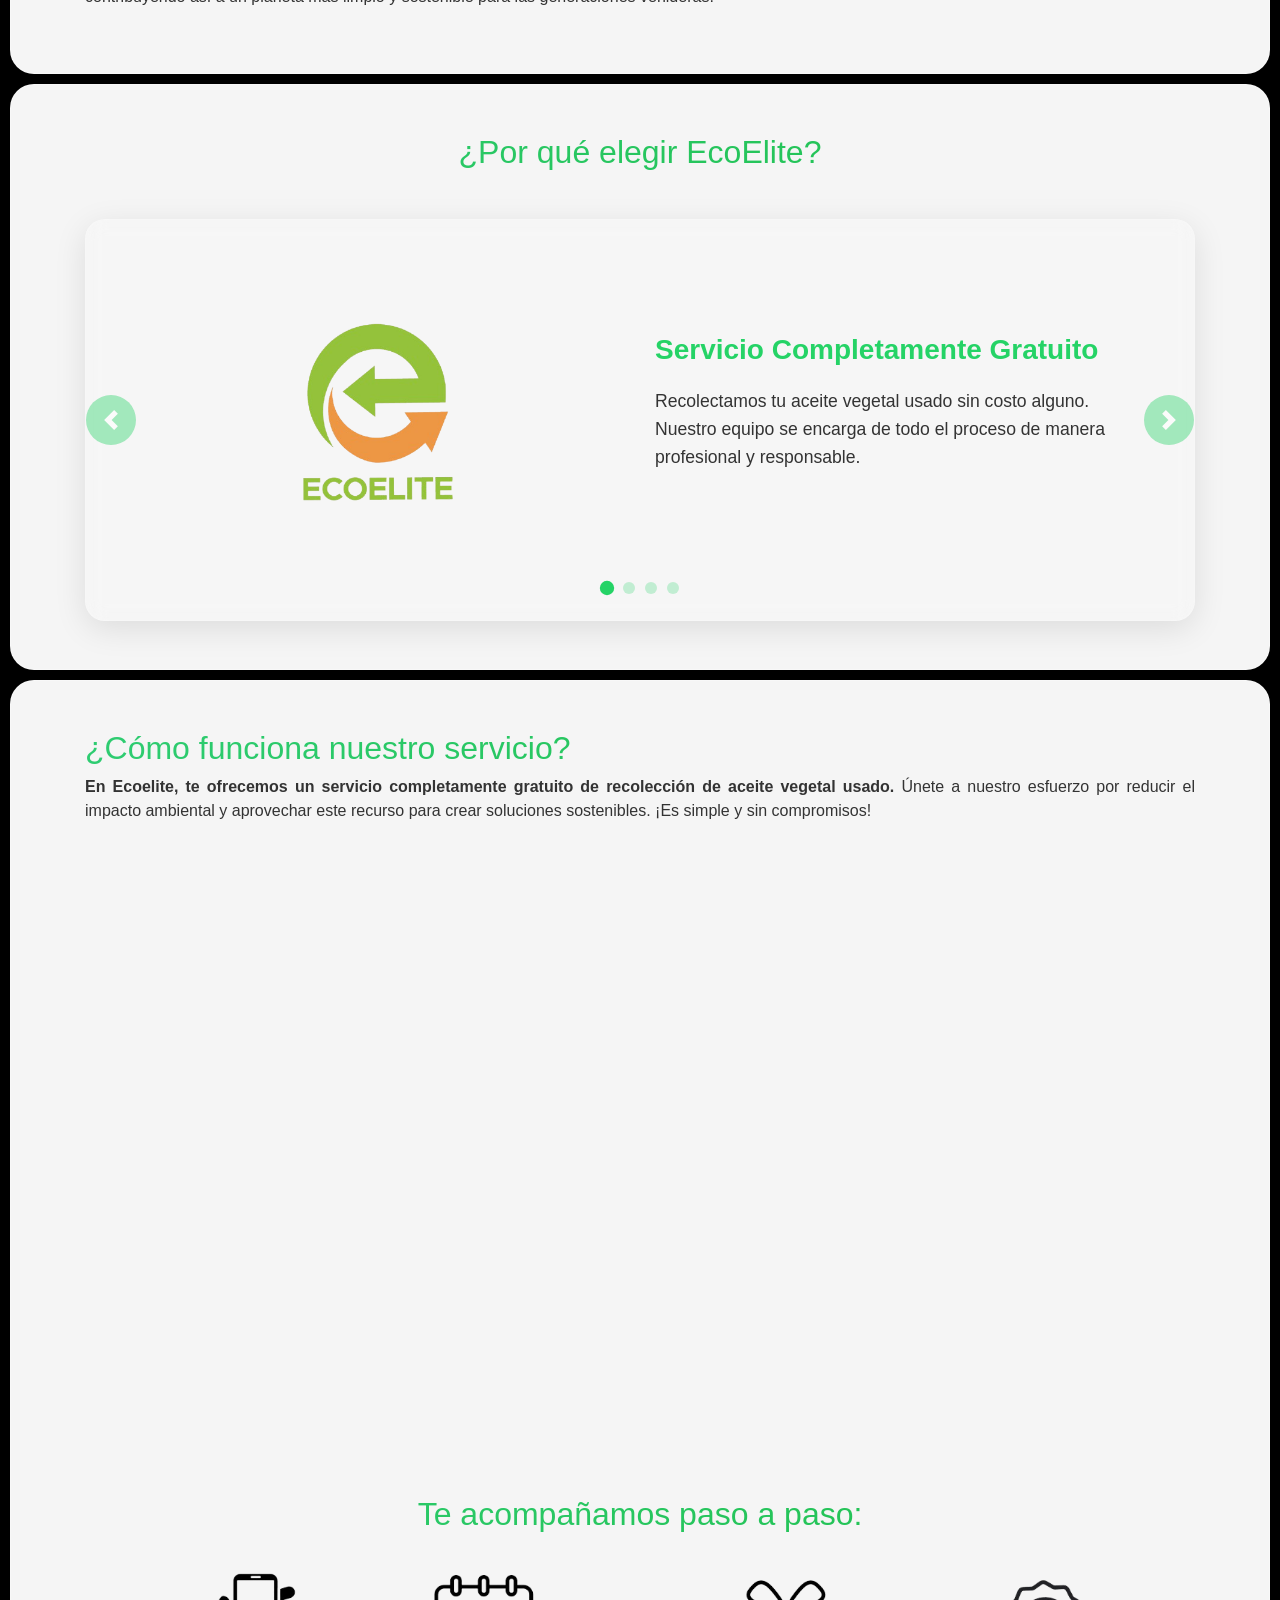
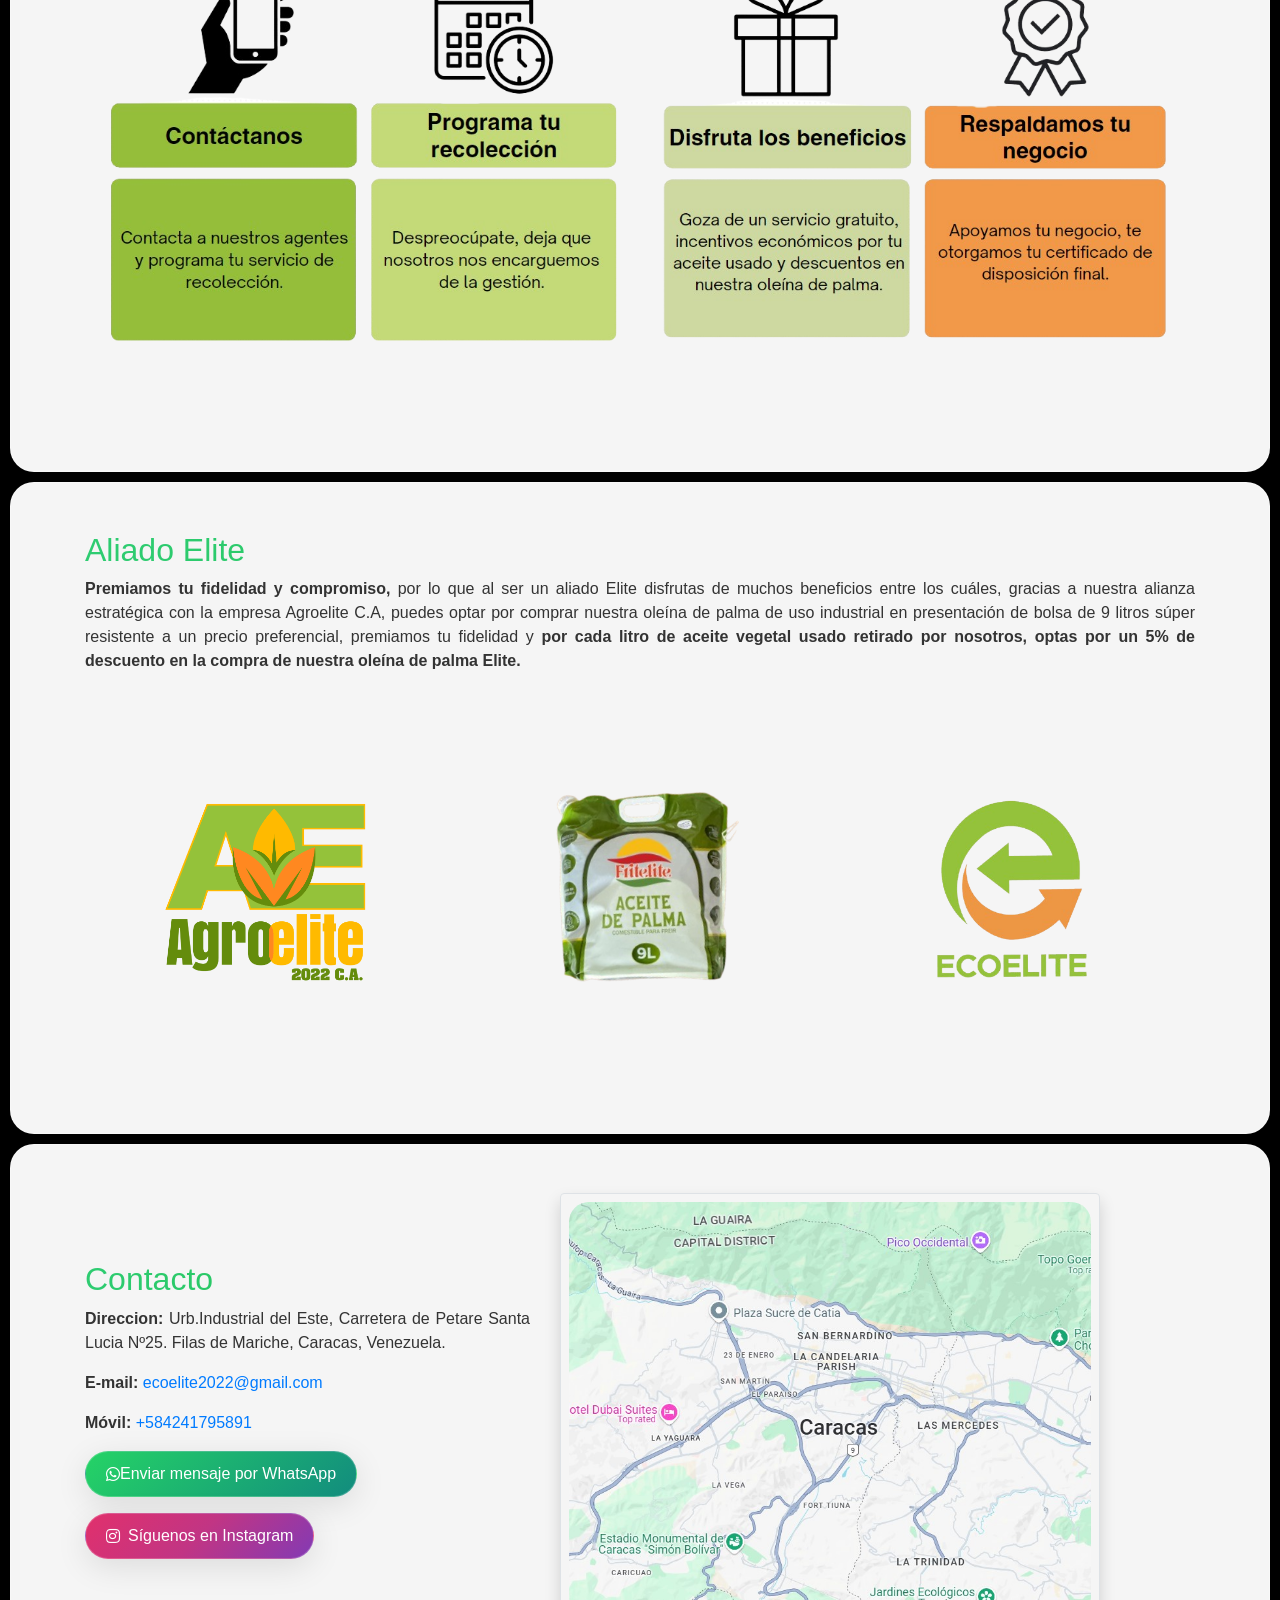
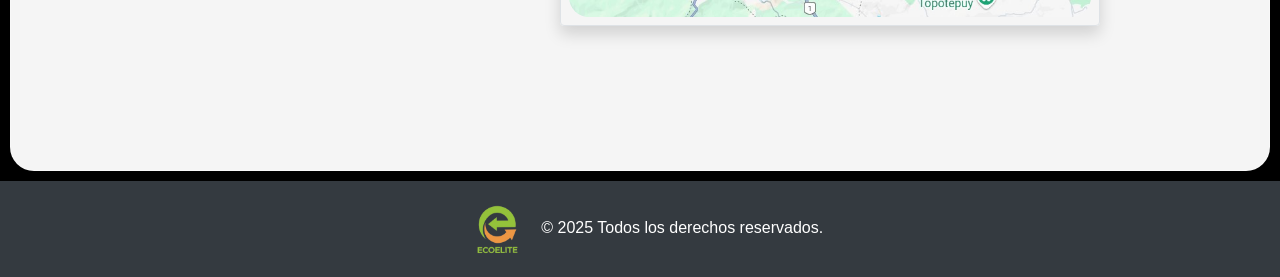
==== commit 86fd5ebf: "arreglo de fotos paso a paso" ====
--- a/index.html
+++ b/index.html
@@ -318,20 +318,14 @@
                 <div class="row g-4">
                     <!-- Imagen 1 -->
                     <div class="col-12 col-md-6 d-flex justify-content-center align-items-center">
-                        <picture>
-                            <source srcset="assets/img/comofunciona1.webp" type="image/webp">
-                            <img src="assets/img/comofunciona1.png" alt="Paso 1: Contacta con EcoElite para programar la recolección de aceite vegetal usado" class="img-fluid" loading="lazy"
-                                style="max-height: 500px; object-fit: contain;">
-                        </picture>
+                        <img src="assets/img/comofunciona1.png" alt="Paso 1: Contacta con EcoElite para programar la recolección de aceite vegetal usado" class="img-fluid" loading="lazy"
+                            style="max-height: 500px; object-fit: contain;">
                     </div>
 
                     <!-- Imagen 2 -->
                     <div class="col-12 col-md-6 d-flex justify-content-center align-items-center">
-                        <picture>
-                            <source srcset="assets/img/comofunciona2.webp" type="image/webp">
-                            <img src="assets/img/comofunciona2.png" alt="Paso 2: Nuestro equipo recolecta el aceite vegetal usado de forma gratuita" class="img-fluid" loading="lazy"
-                                style="max-height: 500px; object-fit: contain;">
-                        </picture>
+                        <img src="assets/img/comofunciona2.png" alt="Paso 2: Nuestro equipo recolecta el aceite vegetal usado de forma gratuita" class="img-fluid" loading="lazy"
+                            style="max-height: 500px; object-fit: contain;">
                     </div>
                 </div>
             </div>
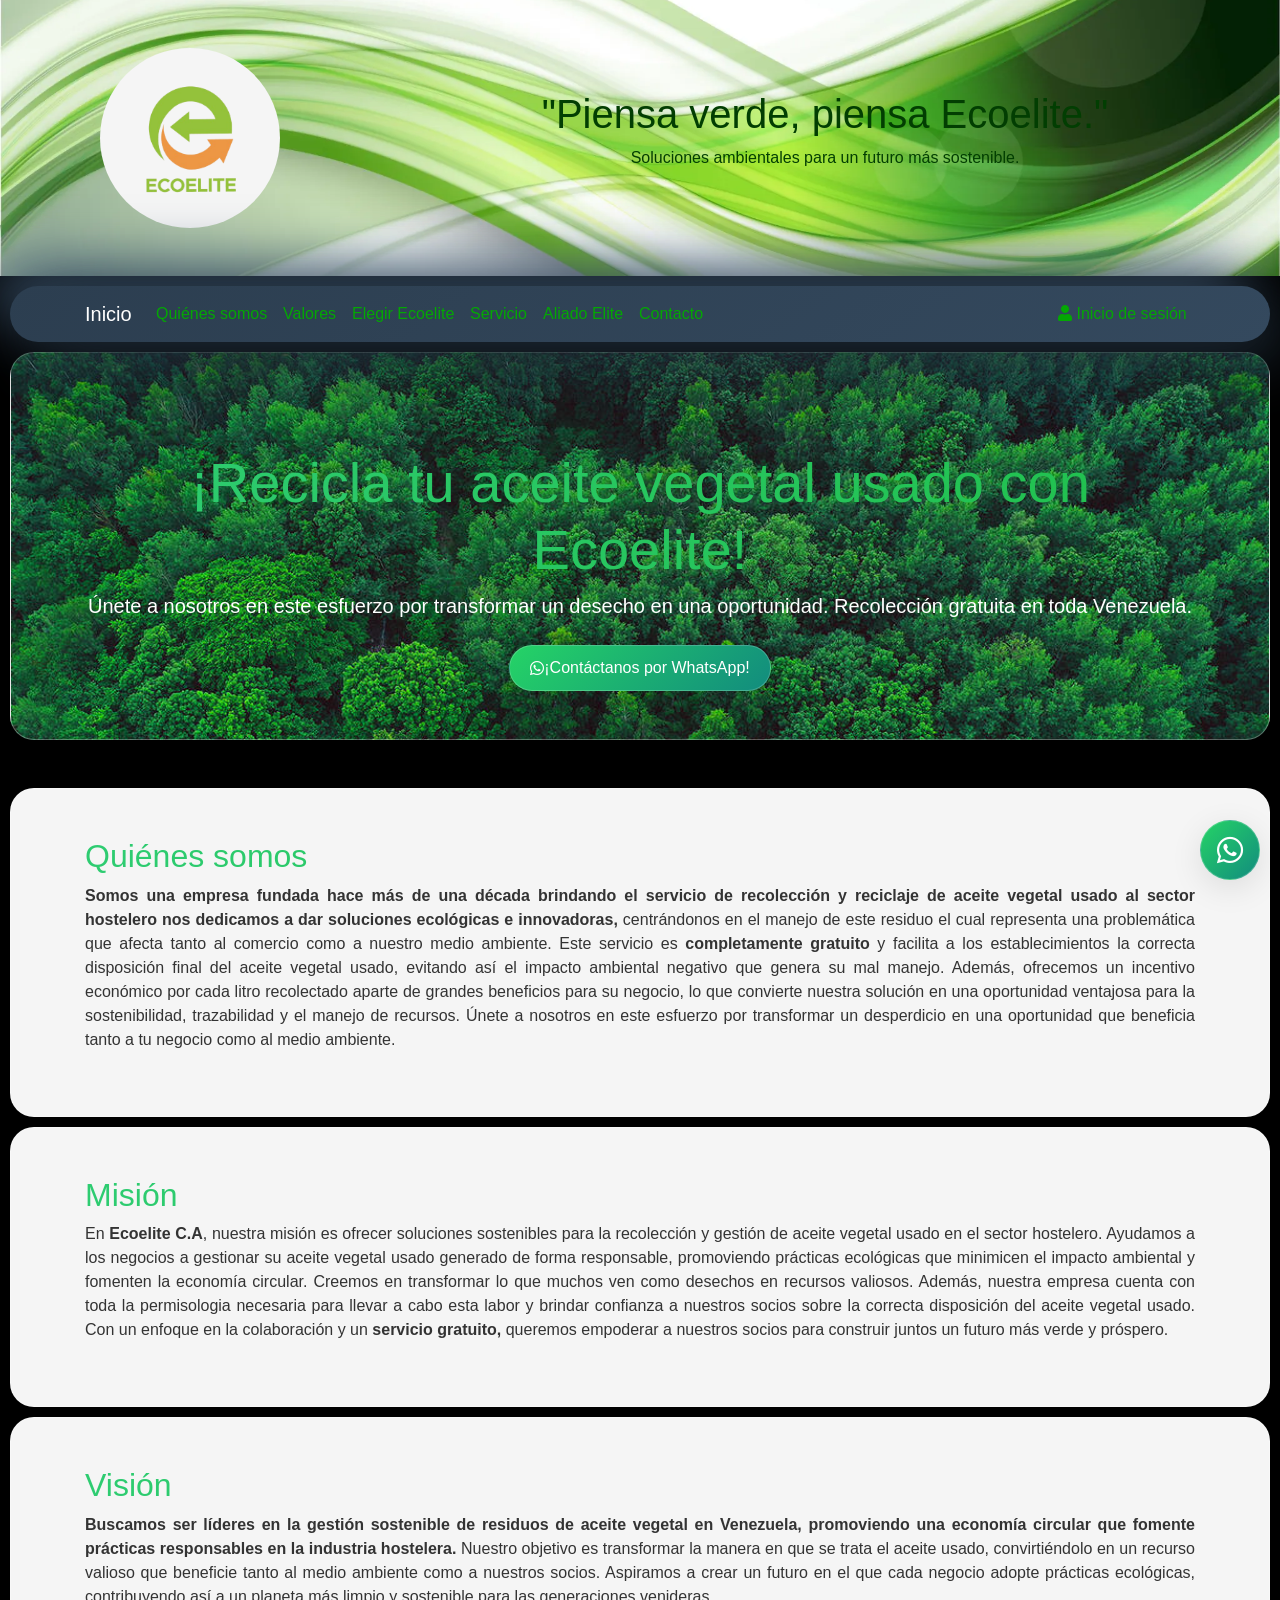
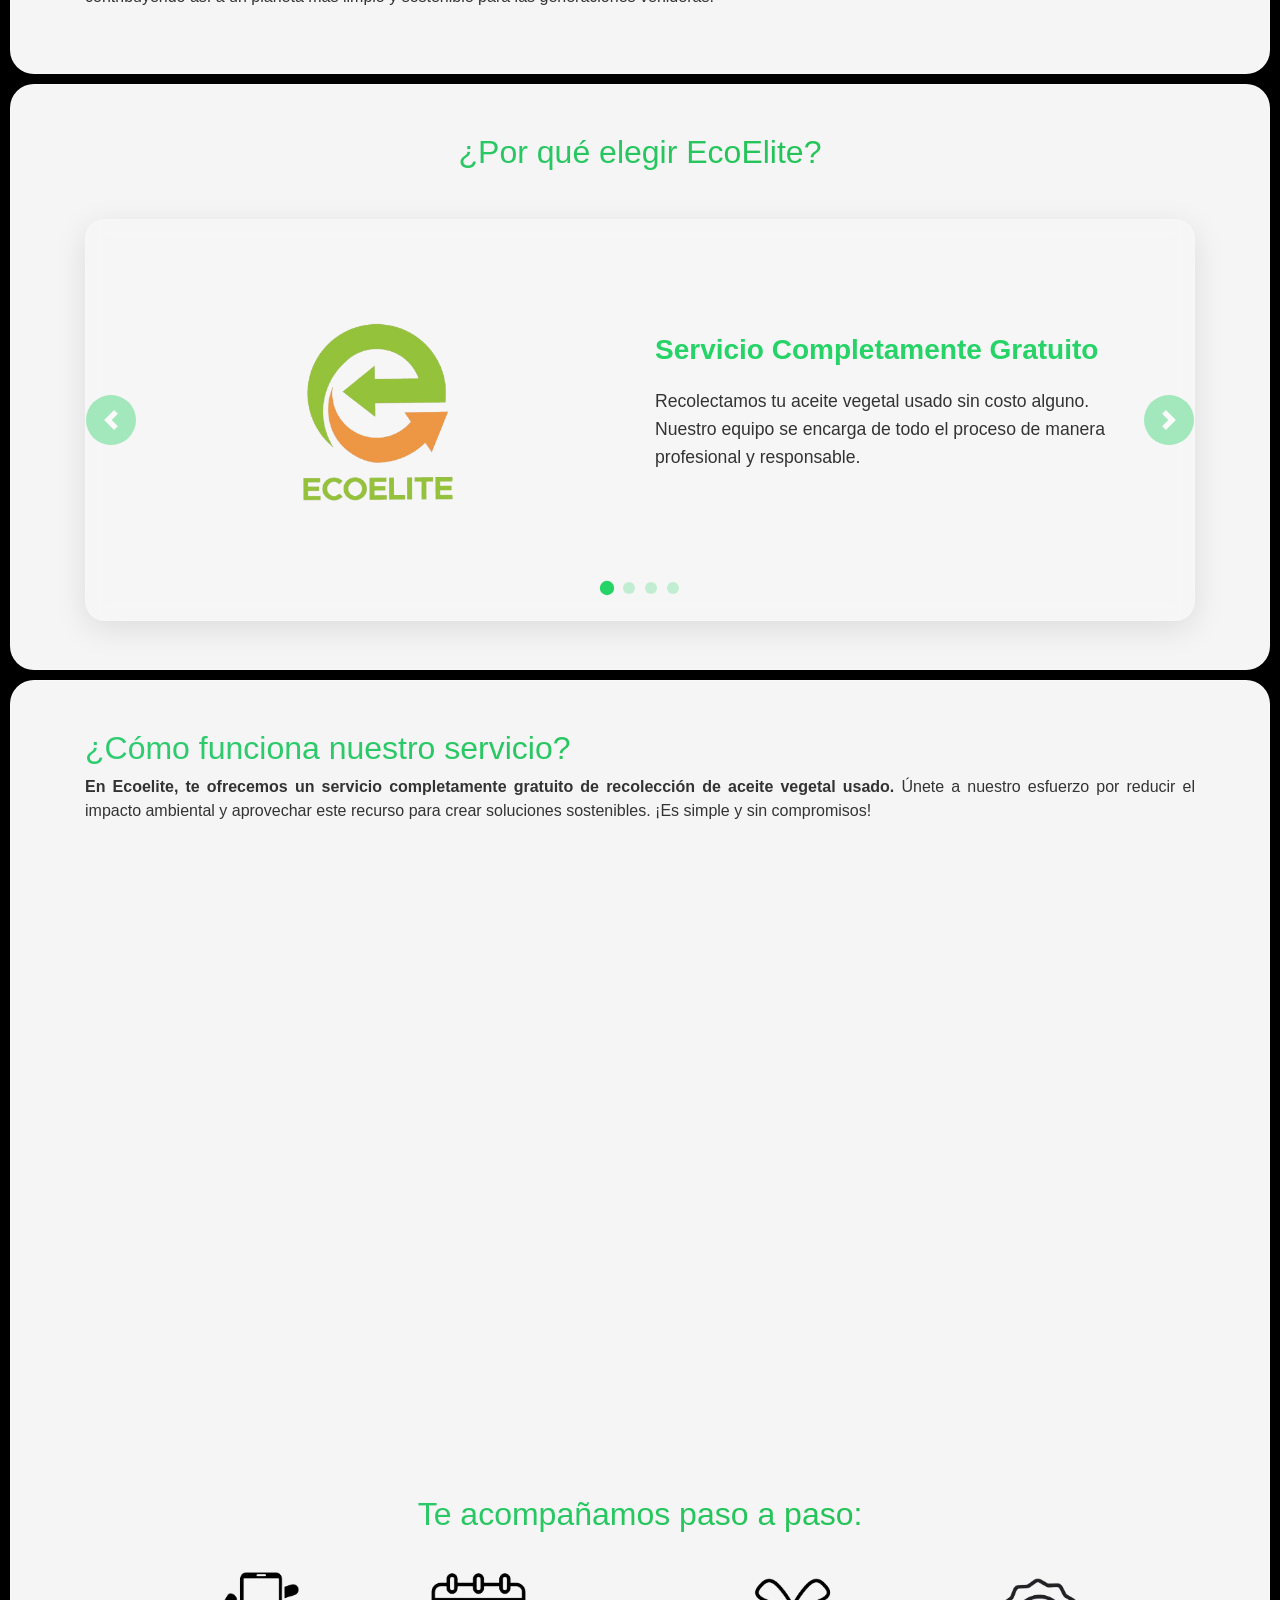
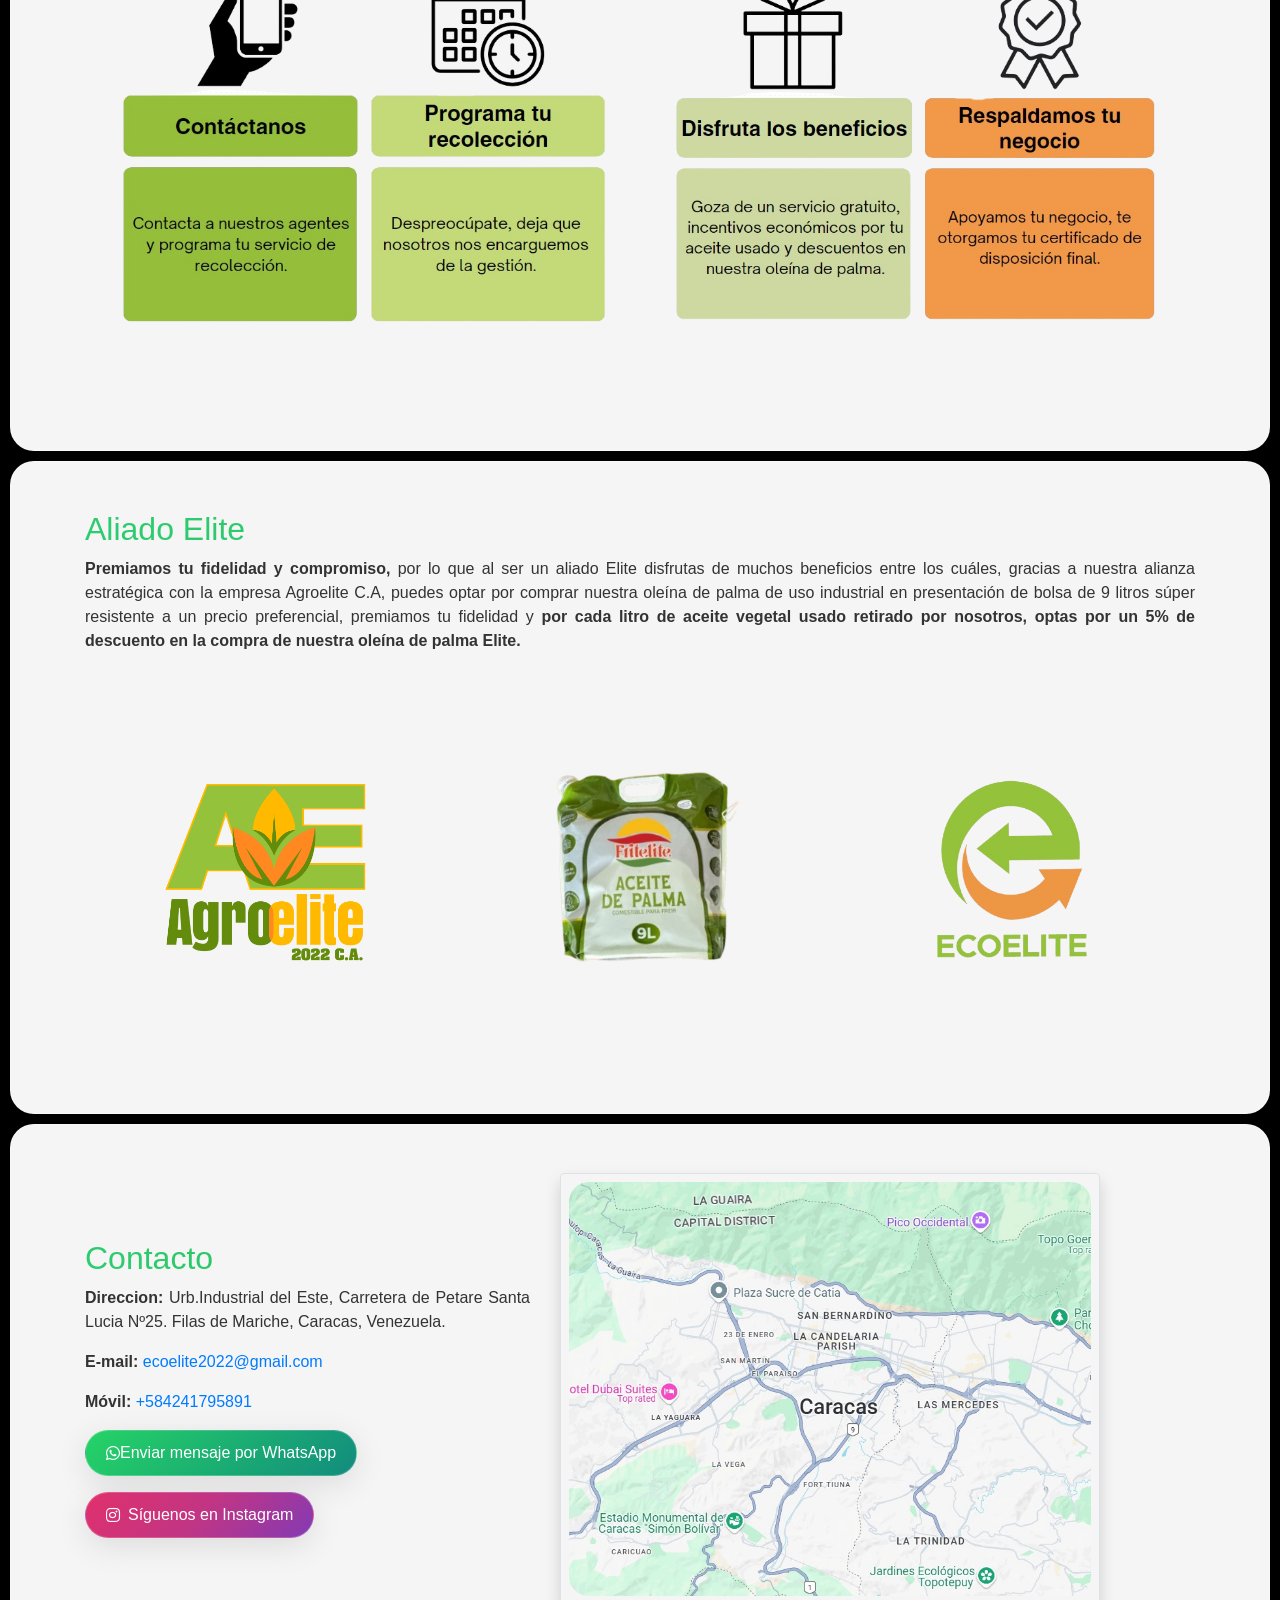
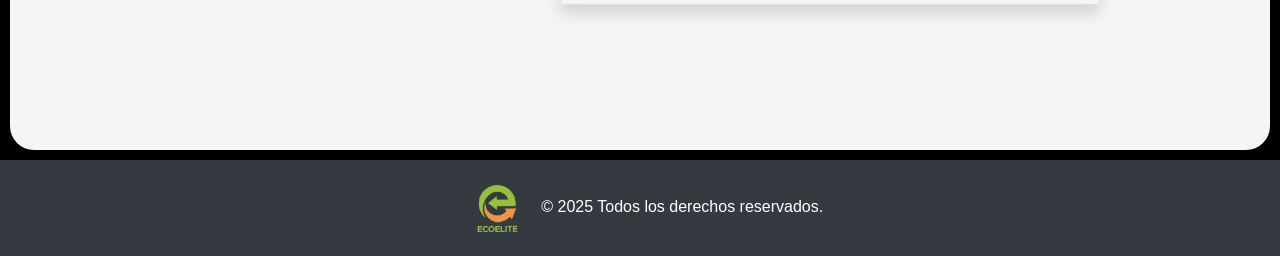
==== commit c67d2d43: "mejoras Seo" ====
--- a/index.html
+++ b/index.html
@@ -16,15 +16,23 @@
     <meta charset="UTF-8">
     <meta name="viewport" content="width=device-width, initial-scale=1.0">
     <meta name="description"
-        content="Ecoelite: Recolecta,reciclaje de aceite vegetal usado de forma gratuita y recibe un incentivo económico por cada recolección.">
+        content="🌱 Recolección GRATUITA de aceite vegetal usado en Venezuela. Servicio profesional + incentivo económico. ¡Contacta ya! ♻️">
+    <meta name="keywords" content="recolección aceite vegetal usado, reciclaje aceite Venezuela, aceite usado gratis, ecoelite, aceite vegetal Caracas, reciclaje hostelería, economía circular Venezuela, gestión residuos aceite">
     <meta name="author" content="Ecoelite">
+    <meta name="robots" content="index, follow, max-image-preview:large, max-snippet:-1, max-video-preview:-1">
     <meta property="og:title" content="Ecoelite - Recolección y Reciclaje de Aceite Vegetal Usado - En Venezuela">
     <meta property="og:description"
         content="Ecoelite ofrece un servicio gratuito de recolección, reciclaje de aceite vegetal usado para el sector hostelero y negocios generadores de este residuo.">
-    <meta property="og:image"
-        content="https://raw.githubusercontent.com/MarioECF/ecoelite/refs/heads/main/miniaturapag2.jpg">
+    <meta property="og:image" content="https://ecoelite.com.ve/assets/img/miniaturapag2.jpg">
     <meta property="og:url" content="https://ecoelite.com.ve">
-    <title>Ecoelite - Recolección y Reciclaje de Aceite Vegetal Usado - En Venezuela</title>
+    <meta property="og:type" content="website">
+    
+    <!-- Twitter Cards -->
+    <meta name="twitter:card" content="summary_large_image">
+    <meta name="twitter:title" content="Ecoelite - Recolección GRATIS de Aceite Vegetal Usado Venezuela">
+    <meta name="twitter:description" content="🌱 Servicio gratuito de recolección de aceite vegetal usado + incentivo económico. ¡Contáctanos! ♻️">
+    <meta name="twitter:image" content="https://ecoelite.com.ve/assets/img/miniaturapag2.jpg">
+    <title>Recolección GRATIS de Aceite Vegetal Usado Venezuela | Ecoelite</title>
 
 
     <!-- Preconnect para mejorar rendimiento -->
@@ -62,6 +70,11 @@
           "name": "EcoElite",
           "url": "https://ecoelite.com.ve",
           "logo": "https://ecoelite.com.ve/icons/icon_512x512.png",
+          "description": "Recolección gratuita de aceite vegetal usado en Venezuela con incentivo económico",
+          "foundingDate": "2012",
+          "areaServed": "Venezuela",
+          "serviceType": "Recolección de aceite vegetal usado",
+          "priceRange": "Gratuito",
           "sameAs": [
             "https://www.instagram.com/ecoelite.vzla/",
             "https://wa.me/584241795891"
@@ -72,10 +85,49 @@
             "contactType": "Customer Service",
             "areaServed": "VE",
             "availableLanguage": ["Spanish"]
+          },
+          "address": {
+            "@type": "PostalAddress",
+            "streetAddress": "Urb.Industrial del Este, Carretera de Petare Santa Lucia Nº25",
+            "addressLocality": "Filas de Mariche",
+            "addressRegion": "Caracas",
+            "addressCountry": "VE"
           }
         }
         </script>
-        
+
+    <script type="application/ld+json">
+    {
+      "@context": "https://schema.org",
+      "@type": "FAQPage",
+      "mainEntity": [
+        {
+          "@type": "Question",
+          "name": "¿Cuánto cuesta el servicio de recolección de aceite vegetal usado?",
+          "acceptedAnswer": {
+            "@type": "Answer",
+            "text": "El servicio de recolección de aceite vegetal usado de Ecoelite es completamente GRATUITO. Además, ofrecemos un incentivo económico por cada litro recolectado."
+          }
+        },
+        {
+          "@type": "Question",
+          "name": "¿Dónde opera Ecoelite?",
+          "acceptedAnswer": {
+            "@type": "Answer",
+            "text": "Ecoelite opera en toda Venezuela, con sede principal en Caracas. Ofrecemos servicio de recolección gratuita en todo el país."
+          }
+        },
+        {
+          "@type": "Question",
+          "name": "¿Qué beneficios obtengo al reciclar con Ecoelite?",
+          "acceptedAnswer": {
+            "@type": "Answer",
+            "text": "Al reciclar con Ecoelite obtienes: servicio gratuito, incentivo económico por litro, 5% de descuento en oleína de palma Elite, y contribuyes al cuidado del medio ambiente."
+          }
+        }
+      ]
+    }
+    </script>
         
 
 </head>
@@ -95,14 +147,13 @@
                 <div class="col-md-4 mb-3 mb-md-0 text-md-left text-center">
                     <a href="#header">
                         <img src="assets/img/Principal_Ecoelite-removebg-preview.png" alt="Logo de EcoElite - Empresa de reciclaje de aceite vegetal usado en Venezuela"
-                            class="bg-crema rounded-circle img-fluid logo-ecoelite" loading="lazy">
+                            class="bg-crema rounded-circle img-fluid logo-ecoelite" width="180" height="180" loading="lazy">
                     </a>
                 </div>
                 <div class="col-md-8 text-md-left text-center d-flex flex-column justify-content-center"
                     style="color:#023e02">
-                    <h1 class="animate__animated animate__fadeInDown text-center">"Piensa verde, piensa Ecoelite."</h1>
-                    <p class="animate__animated animate__fadeInUp text-center">Soluciones ambientales para un futuro más
-                        sostenible.</p>
+                    <h1 class="animate__animated animate__fadeInDown text-center modern-title">"Piensa verde, piensa Ecoelite."</h1>
+                    <p class="animate__animated animate__fadeInUp text-center">Soluciones ambientales para un futuro más sostenible.</p>
                 </div>
             </div>
         </div>
@@ -157,7 +208,7 @@
     <section id="banner" class="bg-green animate__animated animate__fadeInRight text-white py-5 ">
 
         <div class="container text-center mt-5">
-            <h1 class="display-4">¡Recicla tu aceite vegetal usado con Ecoelite!</h1>
+            <h2 class="display-4">¡Recicla tu aceite vegetal usado con Ecoelite!</h2>
             <p class="lead">Únete a nosotros en este esfuerzo por transformar un desecho en una oportunidad.
                 Recolección gratuita en toda Venezuela.</p>
             <div class="mt-4">
@@ -233,7 +284,7 @@
                     <div class="carousel-item active">
                         <div class="row align-items-center">
                             <div class="col-md-6">
-                                <img src="assets/img/Principal_Ecoelite-removebg-preview.png" class="d-block w-100" alt="EcoElite Logo" style="max-height: 300px; object-fit: contain;">
+                                <img src="assets/img/Principal_Ecoelite-removebg-preview.png" class="d-block w-100" alt="EcoElite Logo" width="300" height="300" style="max-height: 300px; object-fit: contain;">
                             </div>
                             <div class="col-md-6">
                                 <h3>Servicio Completamente Gratuito</h3>
@@ -318,13 +369,13 @@
                 <div class="row g-4">
                     <!-- Imagen 1 -->
                     <div class="col-12 col-md-6 d-flex justify-content-center align-items-center">
-                        <img src="assets/img/comofunciona1.png" alt="Paso 1: Contacta con EcoElite para programar la recolección de aceite vegetal usado" class="img-fluid" loading="lazy"
+                        <img src="assets/img/comofunciona1.png" alt="Paso 1: Contacta con EcoElite para programar la recolección de aceite vegetal usado" class="img-fluid" width="500" height="500" loading="lazy"
                             style="max-height: 500px; object-fit: contain;">
                     </div>
 
                     <!-- Imagen 2 -->
                     <div class="col-12 col-md-6 d-flex justify-content-center align-items-center">
-                        <img src="assets/img/comofunciona2.png" alt="Paso 2: Nuestro equipo recolecta el aceite vegetal usado de forma gratuita" class="img-fluid" loading="lazy"
+                        <img src="assets/img/comofunciona2.png" alt="Paso 2: Nuestro equipo recolecta el aceite vegetal usado de forma gratuita" class="img-fluid" width="500" height="500" loading="lazy"
                             style="max-height: 500px; object-fit: contain;">
                     </div>
                 </div>
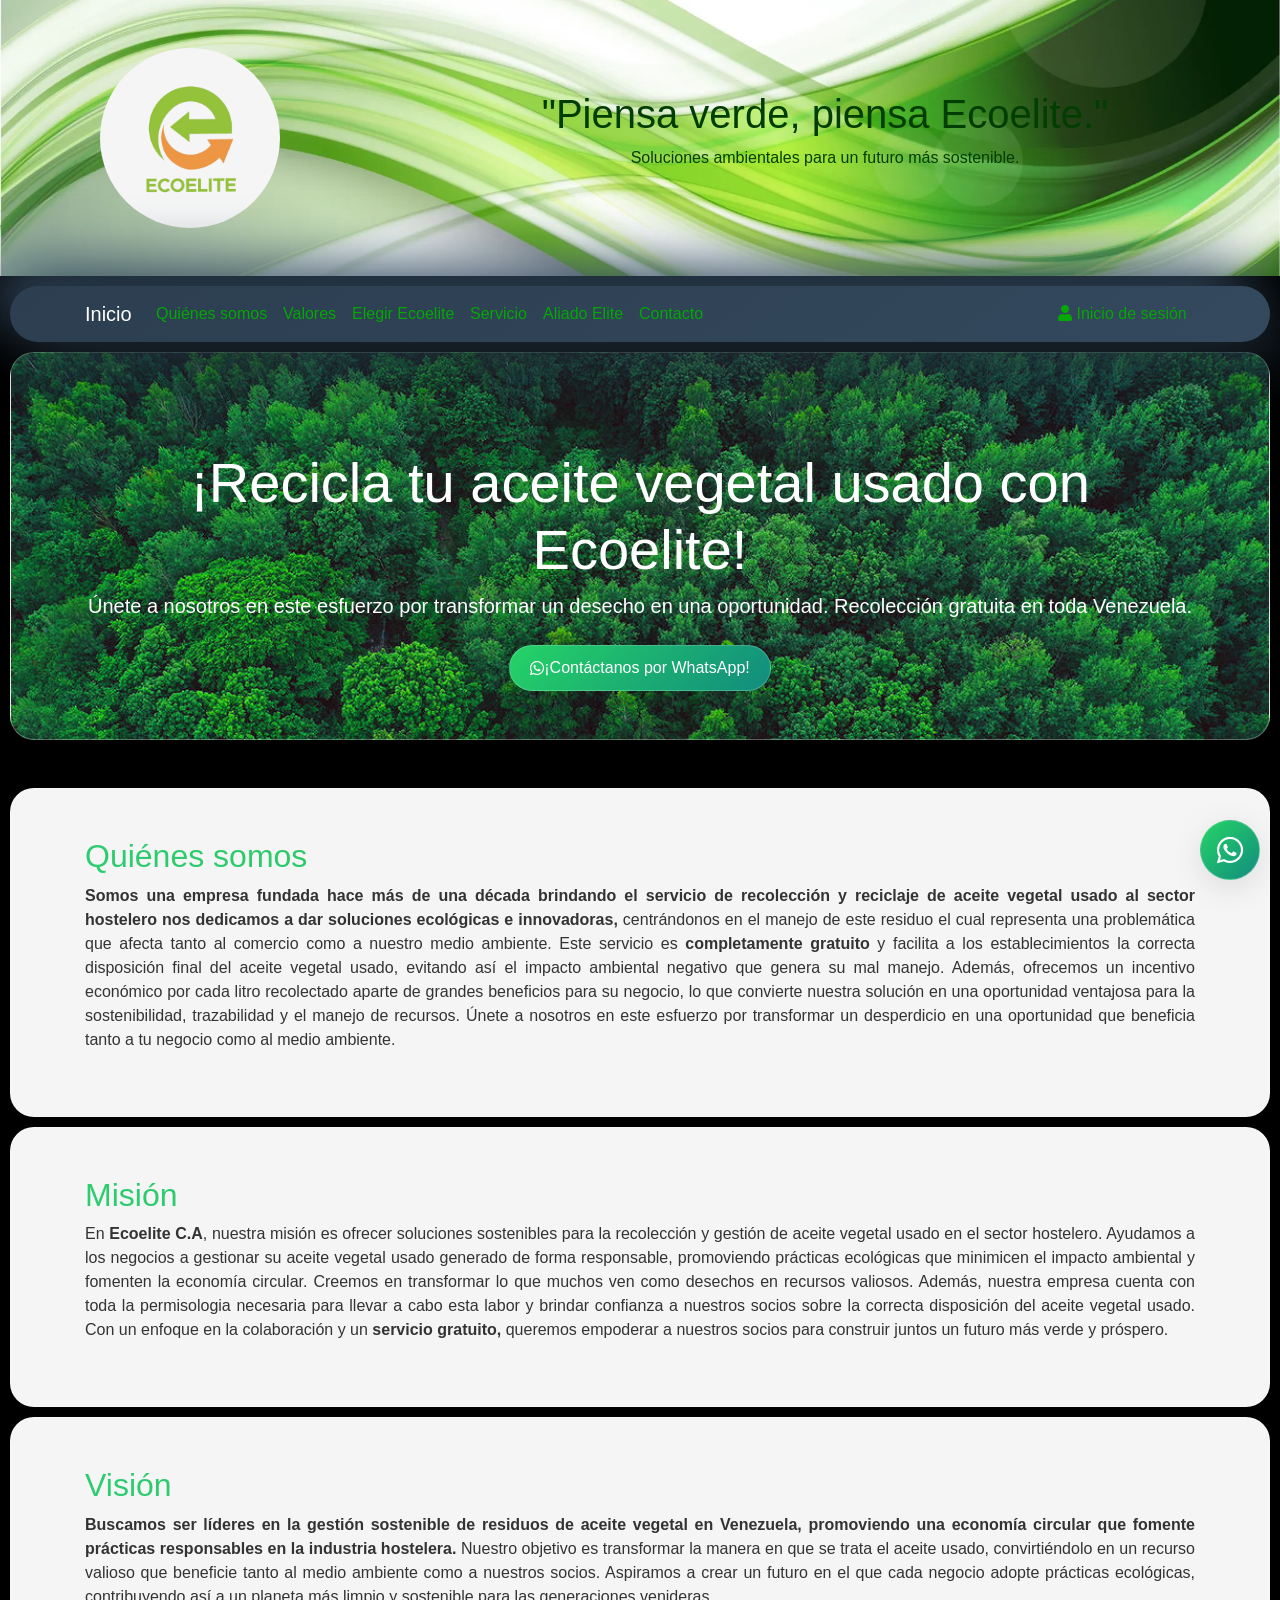
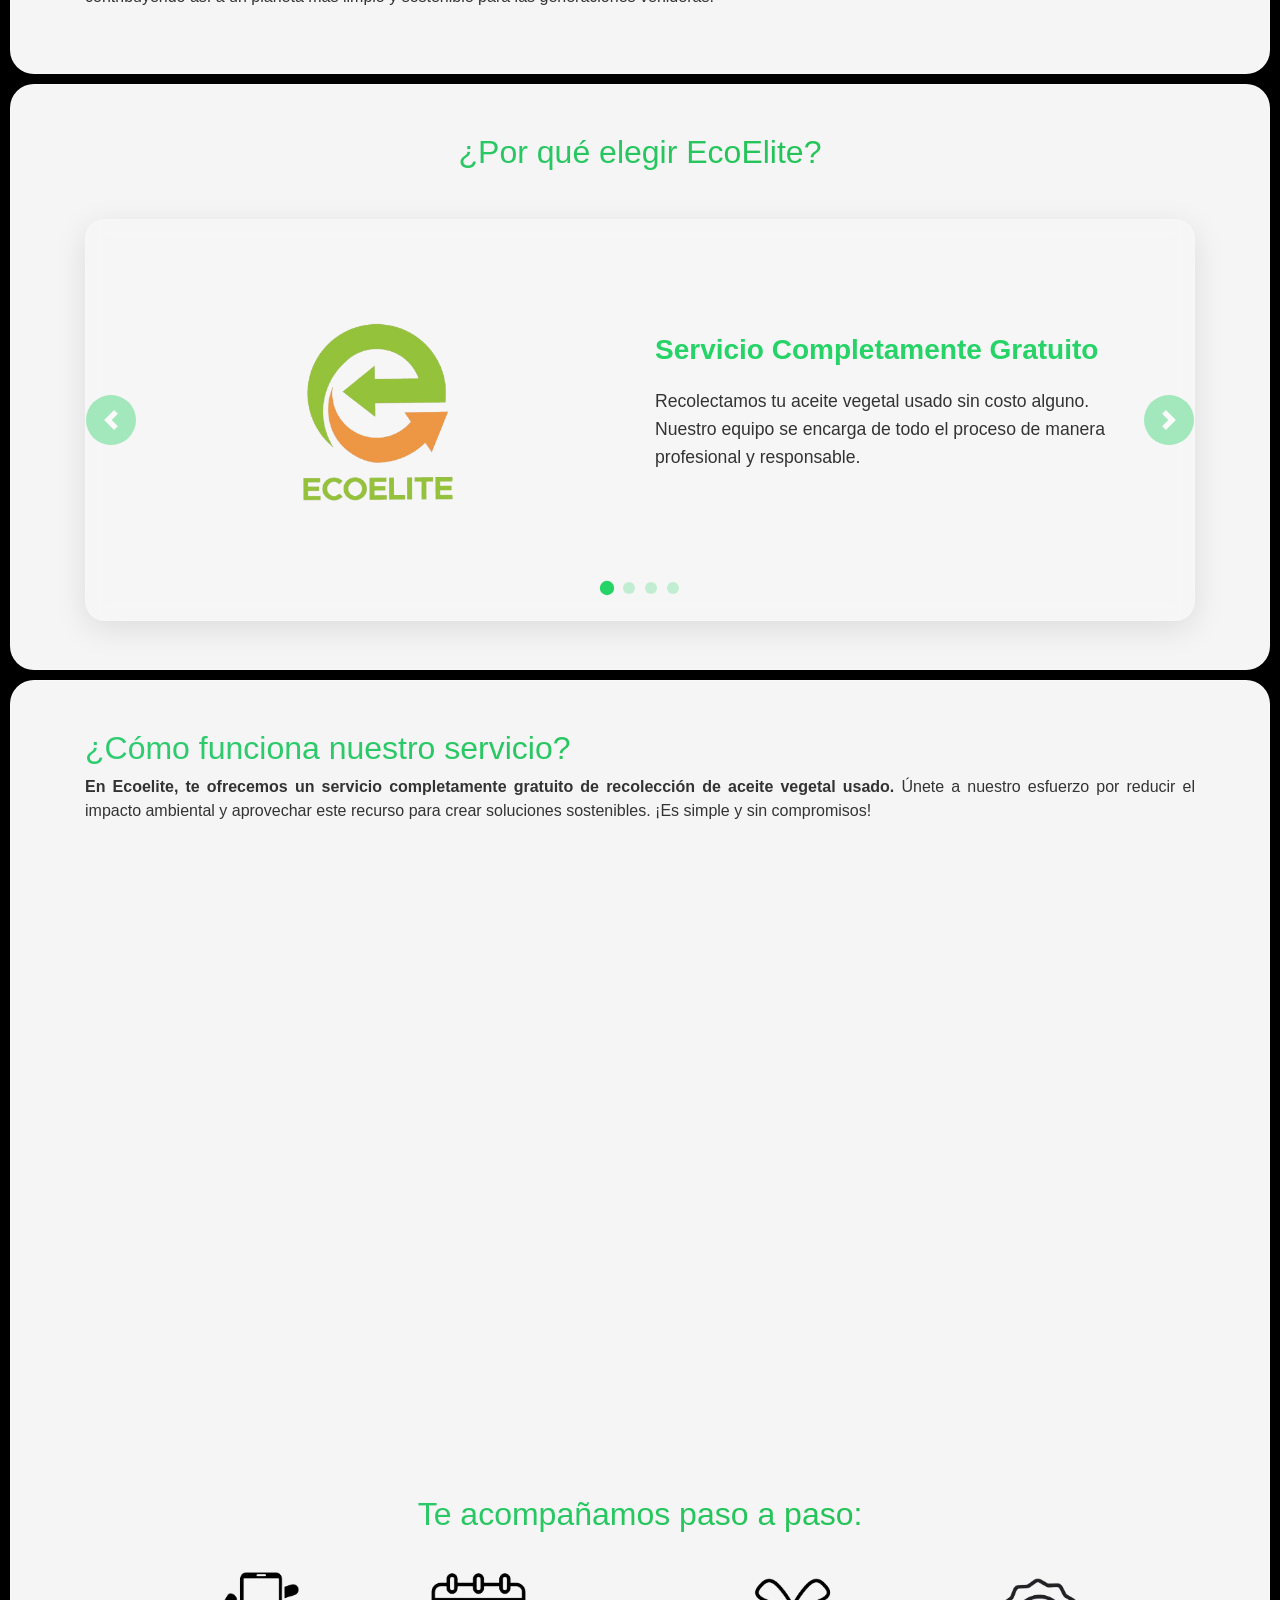
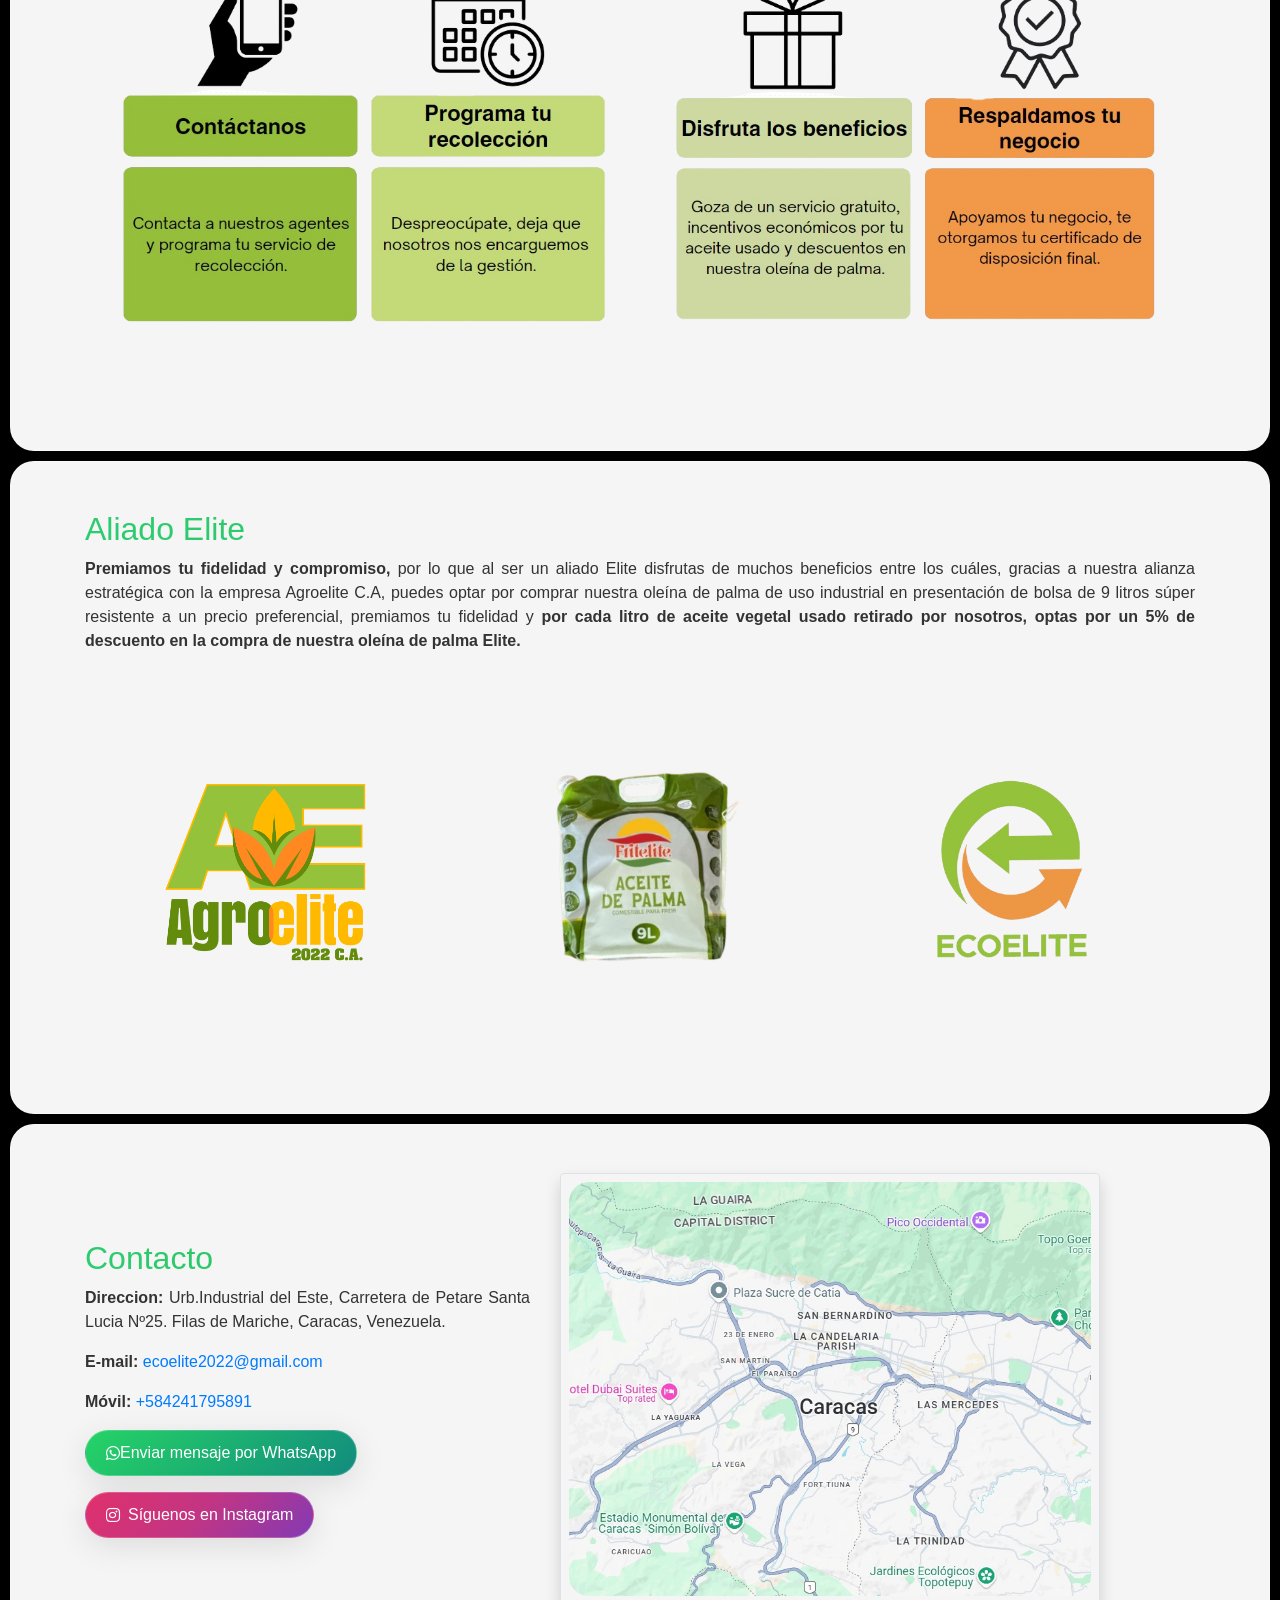
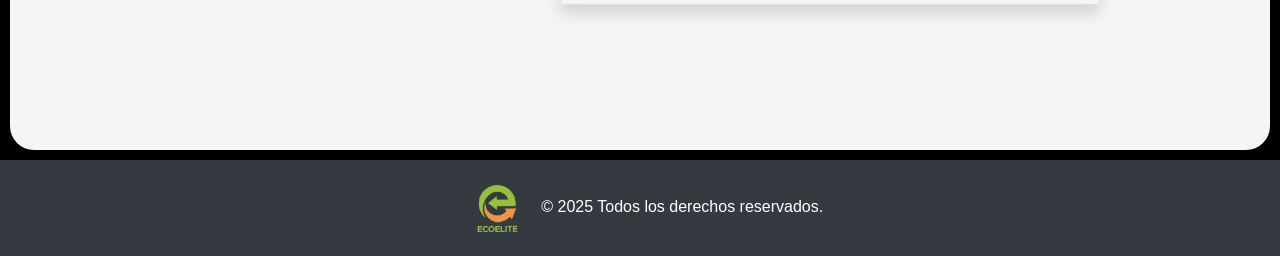
==== commit e6ae7158: "Letras del banner mejoradas" ====
--- a/index.html
+++ b/index.html
@@ -205,11 +205,11 @@
 
 
 
-    <section id="banner" class="bg-green animate__animated animate__fadeInRight text-white py-5 ">
+    <section id="banner" class="bg-green animate__animated animate__fadeInRight py-5 ">
 
         <div class="container text-center mt-5">
-            <h2 class="display-4">¡Recicla tu aceite vegetal usado con Ecoelite!</h2>
-            <p class="lead">Únete a nosotros en este esfuerzo por transformar un desecho en una oportunidad.
+            <h2 class="display-4 text-white">¡Recicla tu aceite vegetal usado con Ecoelite!</h2>
+            <p class="lead text-white">Únete a nosotros en este esfuerzo por transformar un desecho en una oportunidad.
                 Recolección gratuita en toda Venezuela.</p>
             <div class="mt-4">
                 <a href="https://wa.me/584241795891?text=¡Hola! Estoy visitando tu sitio web y me gustaría obtener más información."
@@ -483,9 +483,9 @@
     </footer>
 
     <!-- JS -->
-    <script src="https://code.jquery.com/jquery-3.5.1.min.js"></script>
-    <script src="https://stackpath.bootstrapcdn.com/bootstrap/4.5.2/js/bootstrap.min.js"></script>
-    <script src="assets/js/main.js"></script>
+    <script src="https://code.jquery.com/jquery-3.7.1.min.js" defer></script>
+    <script src="https://stackpath.bootstrapcdn.com/bootstrap/4.5.2/js/bootstrap.min.js" defer></script>
+    <script src="assets/js/main.js" defer></script>
 </body>
 
 </html>
--- a/assets/css/global.css
+++ b/assets/css/global.css
@@ -325,6 +325,16 @@
     h2 {
         color: #25d366;
     }
+}
+
+/* Override para banner - texto blanco */
+#banner h2,
+#banner p {
+    background: none !important;
+    -webkit-background-clip: unset !important;
+    -webkit-text-fill-color: white !important;
+    color: white !important;
+    animation: none !important;
 }
 
 @keyframes gradientShift {
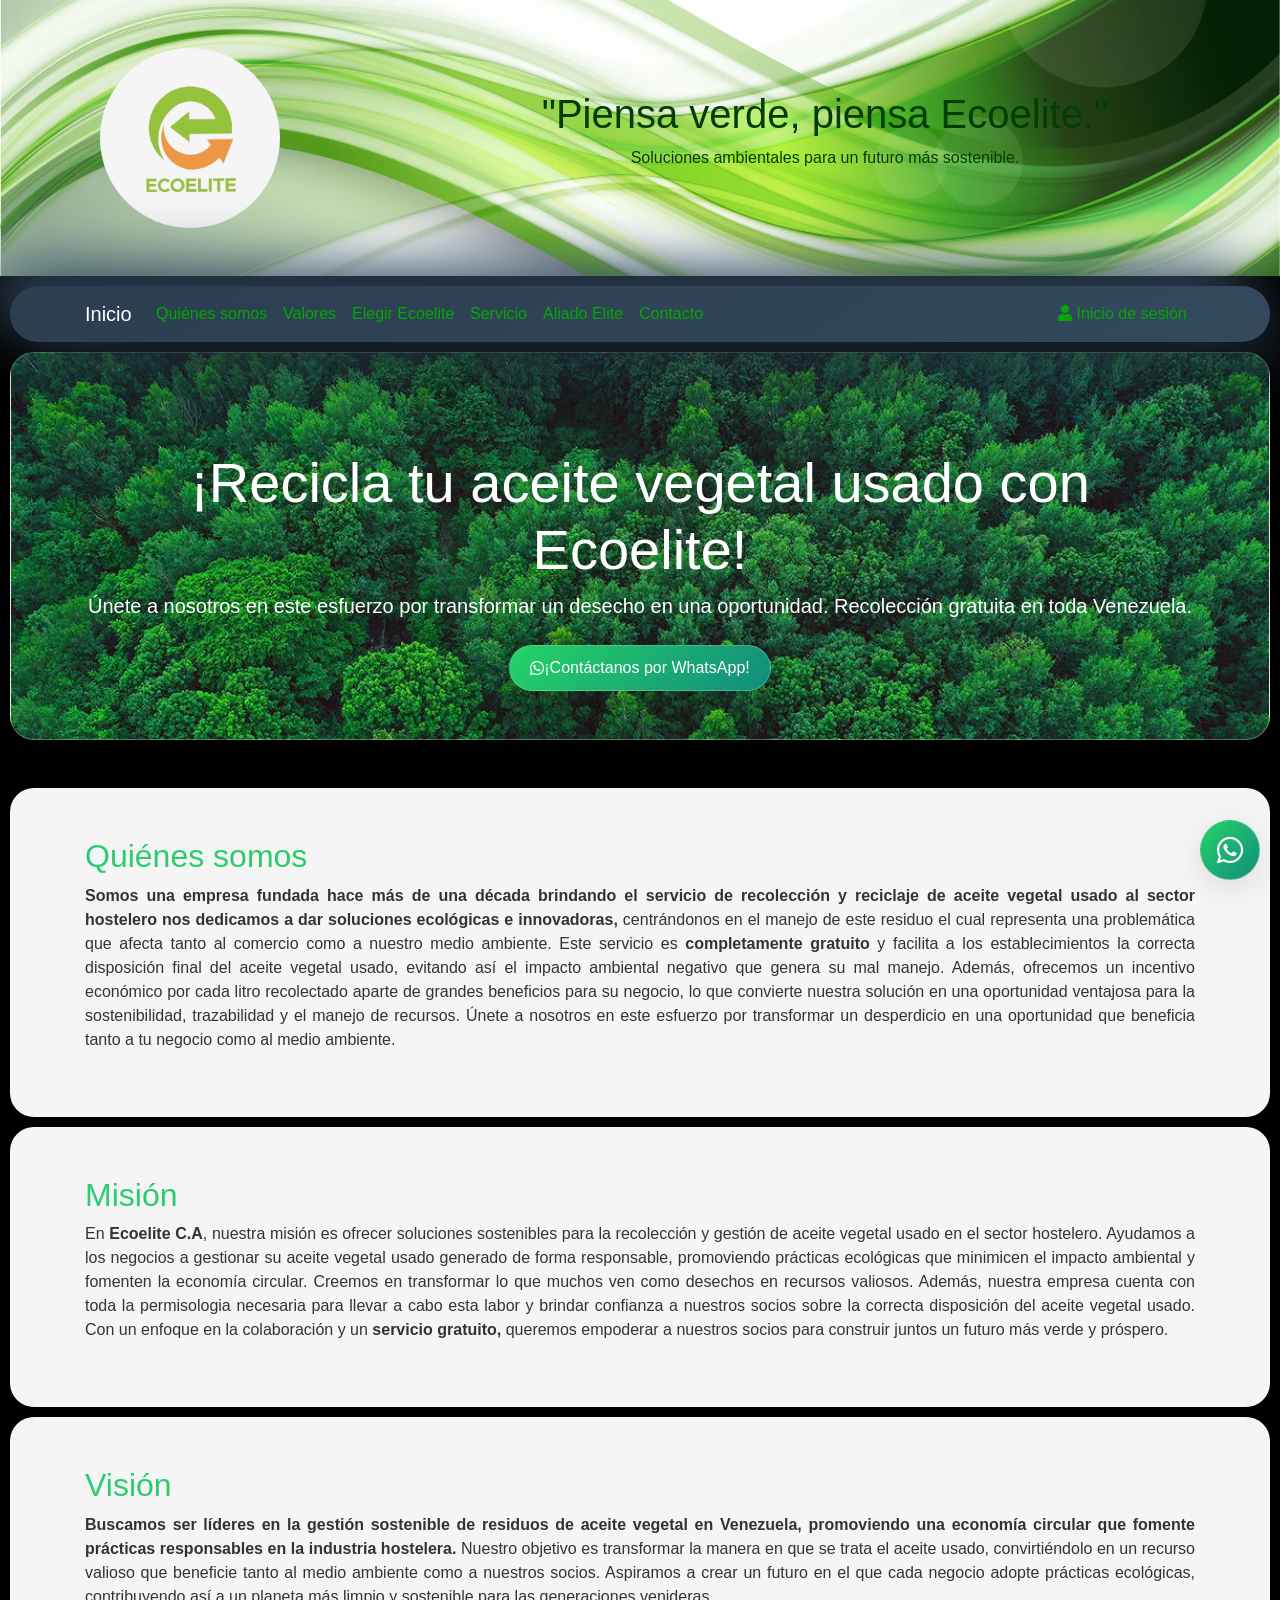
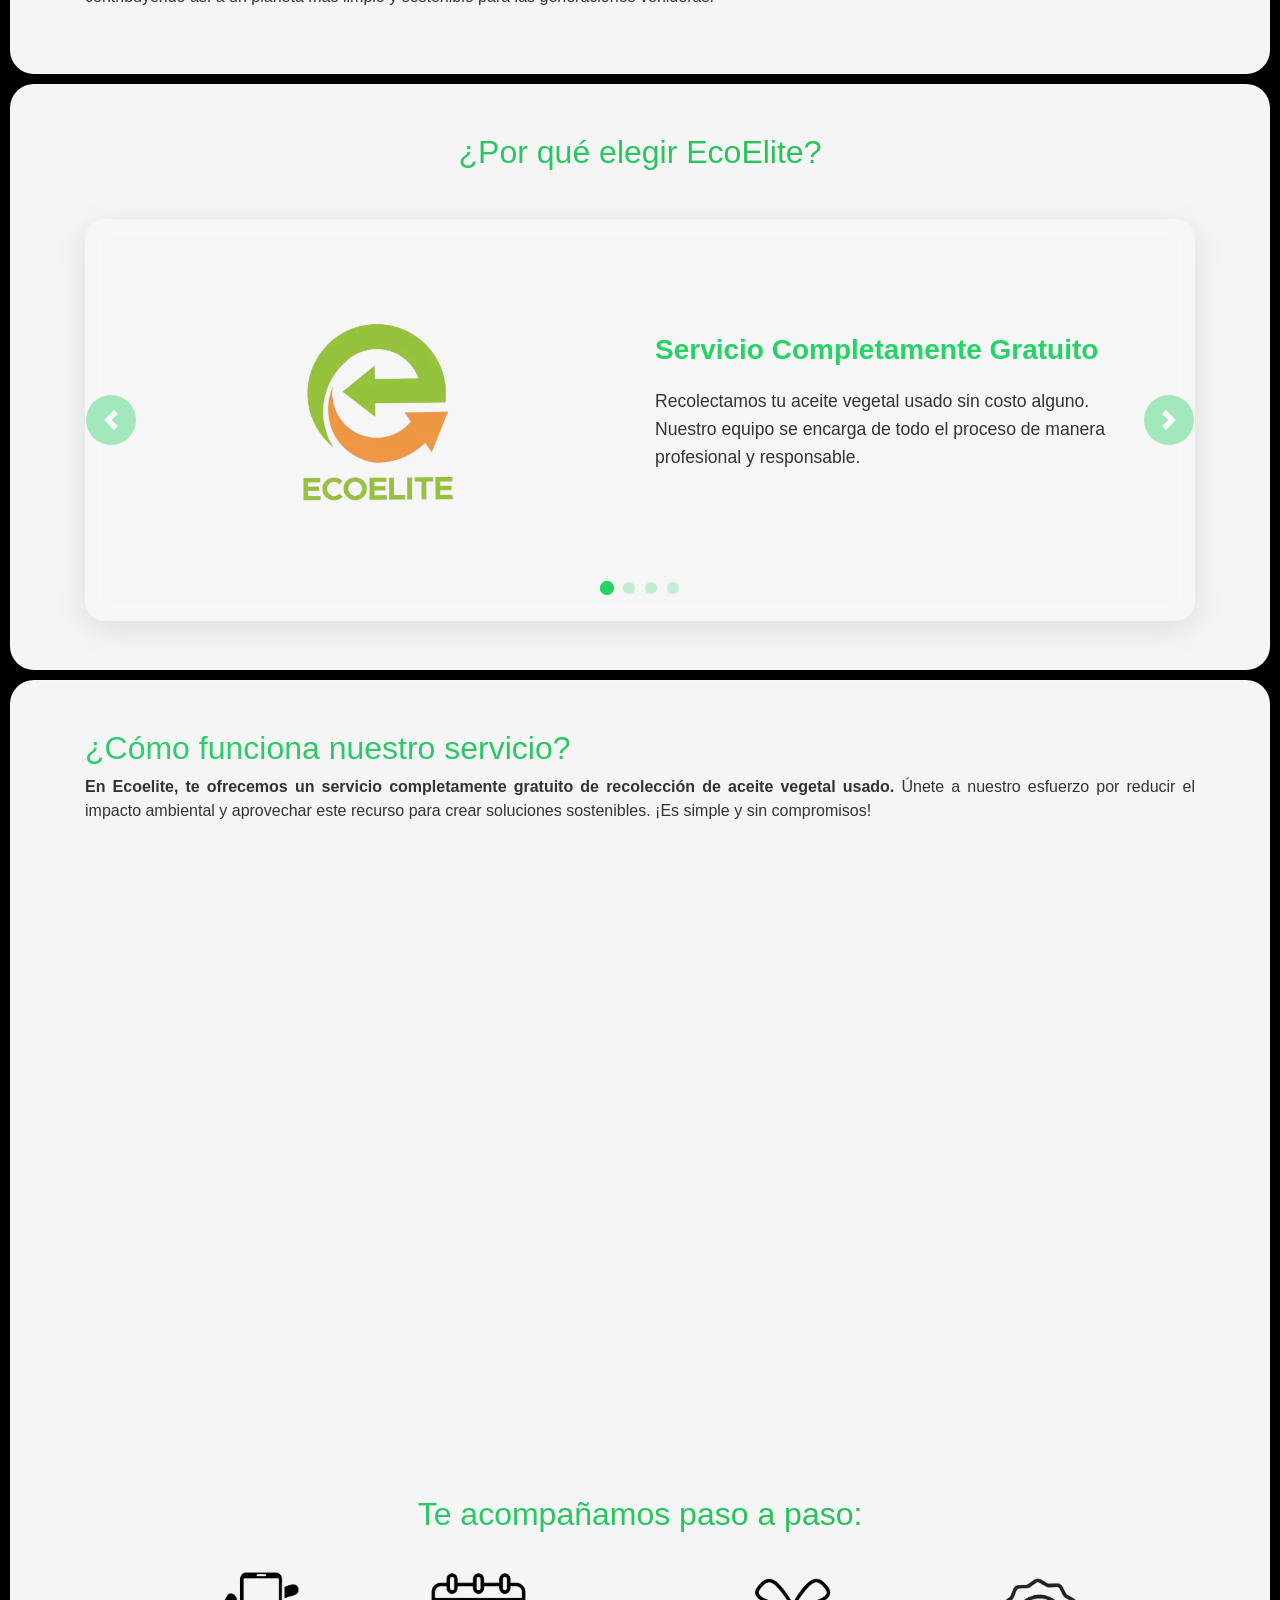
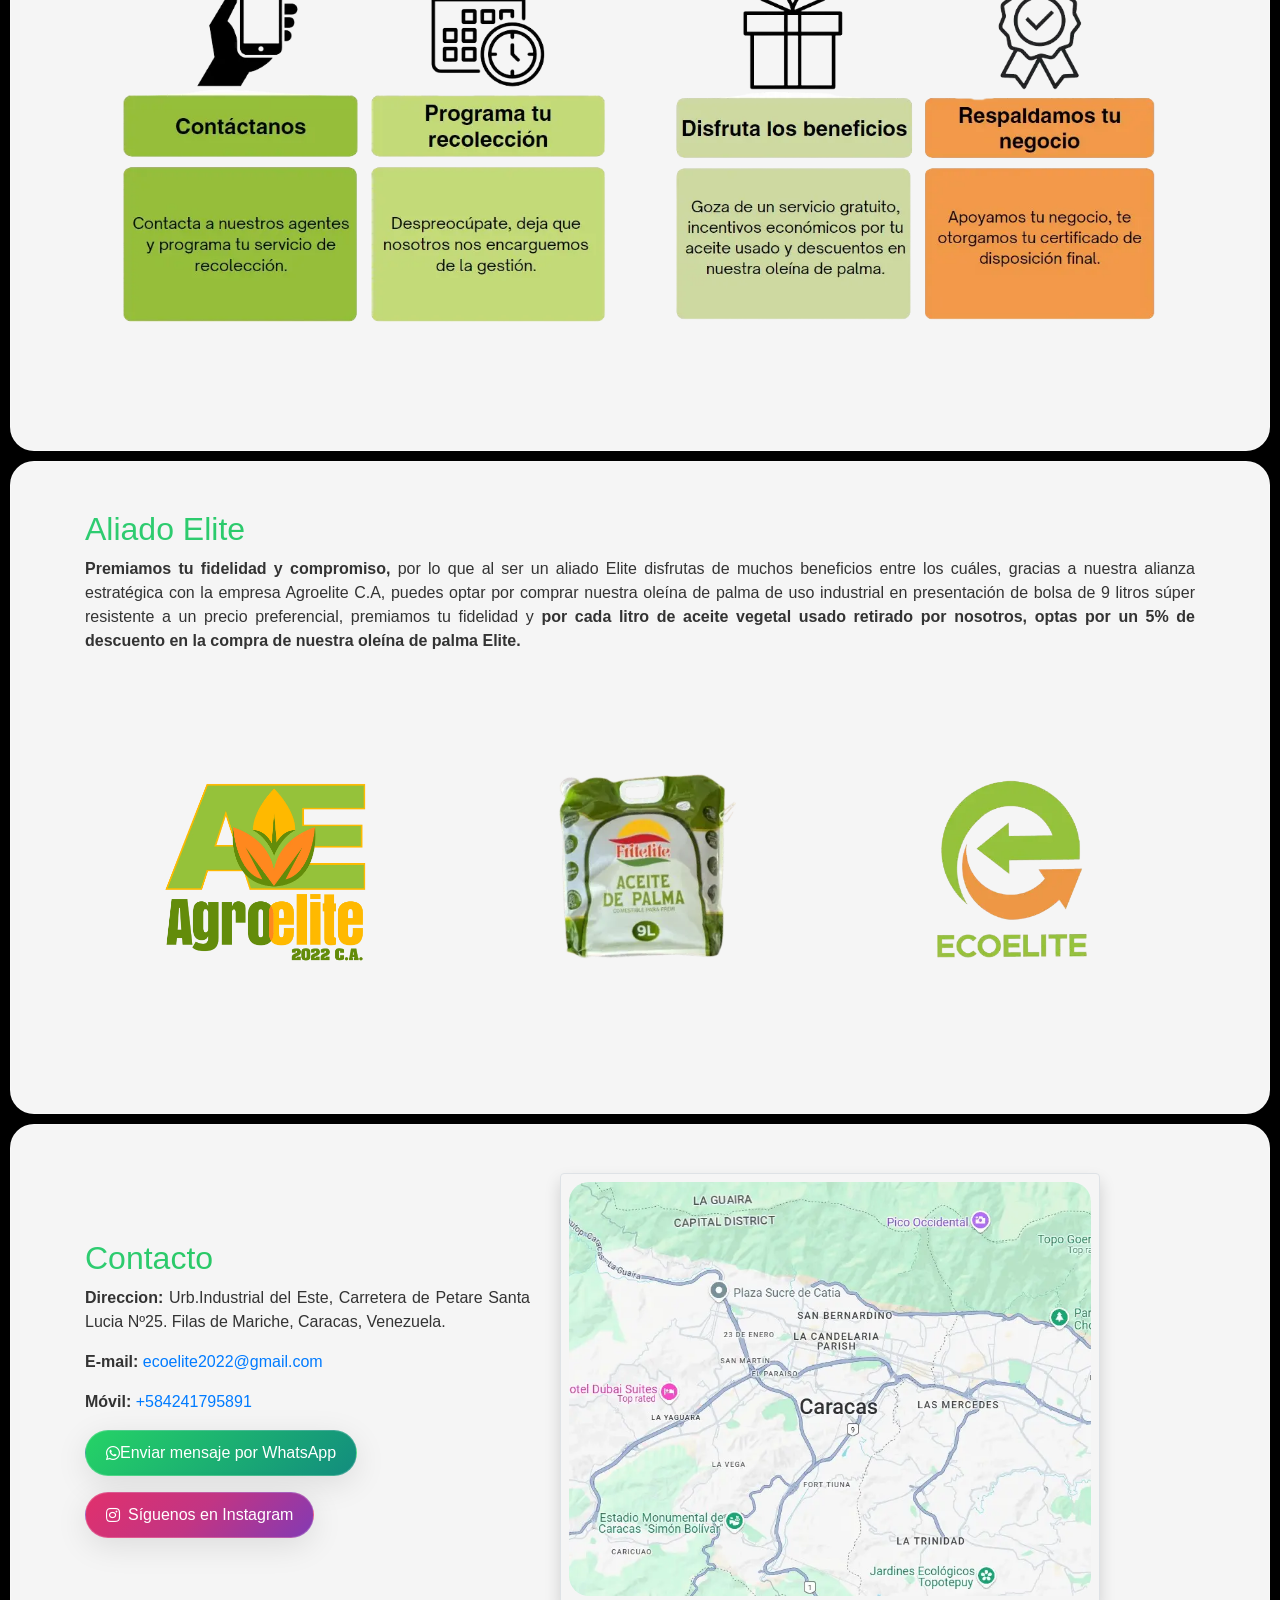
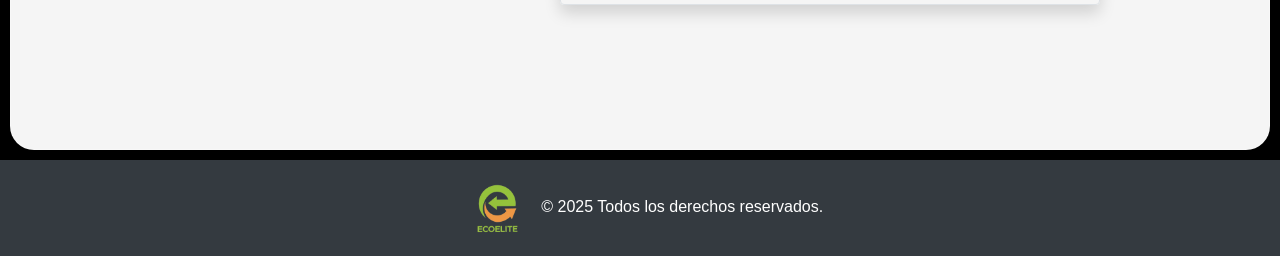
==== commit 9bb287f9: "Cambios Seo Gmps, Imagenes webp" ====
--- a/index.html
+++ b/index.html
@@ -95,6 +95,48 @@
           }
         }
         </script>
+
+    <script type="application/ld+json">
+    {
+      "@context": "https://schema.org",
+      "@type": "LocalBusiness",
+      "name": "EcoElite C.A",
+      "image": "https://ecoelite.com.ve/icons/icon_512x512.png",
+      "@id": "https://ecoelite.com.ve",
+      "url": "https://ecoelite.com.ve",
+      "telephone": "+58-424-179-5891",
+      "priceRange": "Gratuito",
+      "address": {
+        "@type": "PostalAddress",
+        "streetAddress": "Urb.Industrial del Este, Carretera de Petare Santa Lucia Nº25",
+        "addressLocality": "Filas de Mariche",
+        "addressRegion": "Caracas",
+        "postalCode": "1073",
+        "addressCountry": "VE"
+      },
+      "geo": {
+        "@type": "GeoCoordinates",
+        "latitude": 10.4806,
+        "longitude": -66.7903
+      },
+      "openingHoursSpecification": {
+        "@type": "OpeningHoursSpecification",
+        "dayOfWeek": [
+          "Monday",
+          "Tuesday",
+          "Wednesday",
+          "Thursday",
+          "Friday"
+        ],
+        "opens": "08:00",
+        "closes": "17:00"
+      },
+      "sameAs": [
+        "https://www.instagram.com/ecoelite.vzla/",
+        "https://wa.me/584241795891"
+      ]
+    }
+    </script>
 
     <script type="application/ld+json">
     {
@@ -146,8 +188,8 @@
             <div class="row w-100">
                 <div class="col-md-4 mb-3 mb-md-0 text-md-left text-center">
                     <a href="#header">
-                        <img src="assets/img/Principal_Ecoelite-removebg-preview.png" alt="Logo de EcoElite - Empresa de reciclaje de aceite vegetal usado en Venezuela"
-                            class="bg-crema rounded-circle img-fluid logo-ecoelite" width="180" height="180" loading="lazy">
+                        <img src="assets/img/Principal_Ecoelite-removebg-preview.webp" alt="Logo de EcoElite - Empresa de reciclaje de aceite vegetal usado en Venezuela"
+                            class="bg-crema rounded-circle img-fluid logo-ecoelite" width="180" height="180">
                     </a>
                 </div>
                 <div class="col-md-8 text-md-left text-center d-flex flex-column justify-content-center"
@@ -284,7 +326,7 @@
                     <div class="carousel-item active">
                         <div class="row align-items-center">
                             <div class="col-md-6">
-                                <img src="assets/img/Principal_Ecoelite-removebg-preview.png" class="d-block w-100" alt="EcoElite Logo" width="300" height="300" style="max-height: 300px; object-fit: contain;">
+                                <img src="assets/img/Principal_Ecoelite-removebg-preview.webp" class="d-block w-100" alt="EcoElite Logo" width="300" height="300" style="max-height: 300px; object-fit: contain;" loading="lazy">
                             </div>
                             <div class="col-md-6">
                                 <h3>Servicio Completamente Gratuito</h3>
@@ -295,7 +337,7 @@
                     <div class="carousel-item">
                         <div class="row align-items-center">
                             <div class="col-md-6">
-                                <img src="assets/img/comofunciona1.png" class="d-block w-100" alt="Contacto EcoElite" style="max-height: 300px; object-fit: contain;">
+                                <img src="assets/img/comofunciona1.webp" class="d-block w-100" alt="Contacto EcoElite" width="500" height="500" style="max-height: 300px; object-fit: contain;" loading="lazy">
                             </div>
                             <div class="col-md-6">
                                 <h3>Más de una Década de Experiencia</h3>
@@ -306,7 +348,7 @@
                     <div class="carousel-item">
                         <div class="row align-items-center">
                             <div class="col-md-6">
-                                <img src="assets/img/logotipo_agroelite_2022_ca_curvas.png" class="d-block w-100" alt="Alianza Agroelite" style="max-height: 300px; object-fit: contain;">
+                                <img src="assets/img/logotipo_agroelite_2022_ca_curvas.webp" class="d-block w-100" alt="Alianza Agroelite" width="300" height="300" style="max-height: 300px; object-fit: contain;" loading="lazy">
                             </div>
                             <div class="col-md-6">
                                 <h3>Alianza Estratégica</h3>
@@ -317,7 +359,7 @@
                     <div class="carousel-item">
                         <div class="row align-items-center">
                             <div class="col-md-6">
-                                <img src="assets/img/comofunciona2.png" class="d-block w-100" alt="Recolección EcoElite" style="max-height: 300px; object-fit: contain;">
+                                <img src="assets/img/comofunciona2.webp" class="d-block w-100" alt="Recolección EcoElite" width="500" height="500" style="max-height: 300px; object-fit: contain;" loading="lazy">
                             </div>
                             <div class="col-md-6">
                                 <h3>Impacto Ambiental Positivo</h3>
@@ -369,13 +411,13 @@
                 <div class="row g-4">
                     <!-- Imagen 1 -->
                     <div class="col-12 col-md-6 d-flex justify-content-center align-items-center">
-                        <img src="assets/img/comofunciona1.png" alt="Paso 1: Contacta con EcoElite para programar la recolección de aceite vegetal usado" class="img-fluid" width="500" height="500" loading="lazy"
+                        <img src="assets/img/comofunciona1.webp" alt="Paso 1: Contacta con EcoElite para programar la recolección de aceite vegetal usado" class="img-fluid" width="500" height="500" loading="lazy"
                             style="max-height: 500px; object-fit: contain;">
                     </div>
 
                     <!-- Imagen 2 -->
                     <div class="col-12 col-md-6 d-flex justify-content-center align-items-center">
-                        <img src="assets/img/comofunciona2.png" alt="Paso 2: Nuestro equipo recolecta el aceite vegetal usado de forma gratuita" class="img-fluid" width="500" height="500" loading="lazy"
+                        <img src="assets/img/comofunciona2.webp" alt="Paso 2: Nuestro equipo recolecta el aceite vegetal usado de forma gratuita" class="img-fluid" width="500" height="500" loading="lazy"
                             style="max-height: 500px; object-fit: contain;">
                     </div>
                 </div>
@@ -405,19 +447,19 @@
                 <div class="row g-3">
                     <!-- Imagen 1 -->
                     <div class="col-12 col-md-4 d-flex justify-content-center align-items-center">
-                        <img src="assets/img/logotipo_agroelite_2022_ca_curvas.png" alt="Logo de Agroelite C.A - Empresa aliada de EcoElite" class="img-fluid" loading="lazy"
+                        <img src="assets/img/logotipo_agroelite_2022_ca_curvas.webp" alt="Logo de Agroelite C.A - Empresa aliada de EcoElite" class="img-fluid" width="300" height="300" loading="lazy"
                             style="max-height: 300px; object-fit: contain;">
                     </div>
 
                     <!-- Imagen 2 -->
                     <div class="col-12 col-md-4 d-flex justify-content-center align-items-center">
-                        <img src="assets/img/bolsa_aceite1.png" alt="Oleína de palma Elite en presentación de 9 litros" class="img-fluid" loading="lazy"
+                        <img src="assets/img/bolsa_aceite1.webp" alt="Oleína de palma Elite en presentación de 9 litros" class="img-fluid" width="230" height="230" loading="lazy"
                             style="max-height: 230px; object-fit: contain;">
                     </div>
 
                     <!-- Imagen 3 -->
                     <div class="col-12 col-md-4 d-flex justify-content-center align-items-center">
-                        <img src="assets/img/Principal_Ecoelite-removebg-preview.png" alt="Logo de EcoElite - Reciclaje sostenible de aceite vegetal" class="img-fluid" loading="lazy"
+                        <img src="assets/img/Principal_Ecoelite-removebg-preview.webp" alt="Logo de EcoElite - Reciclaje sostenible de aceite vegetal" class="img-fluid" width="300" height="300" loading="lazy"
                             style="max-height: 300px; object-fit: contain;">
                     </div>
                 </div>
@@ -457,7 +499,7 @@
                 <!-- Columna del mapa -->
                 <div class="col-md-6 mb-5">
                     <div class="border rounded shadow p-2">
-                        <img src="assets/img/caracas.jpg" alt="Mapa de ubicación de EcoElite en Caracas, Venezuela" class="img-fluid" loading="lazy">
+                        <img src="assets/img/caracas.webp" alt="Mapa de ubicación de EcoElite en Caracas, Venezuela" class="img-fluid" width="600" height="400" loading="lazy">
                     </div>
                 </div>
             </div>
@@ -475,8 +517,8 @@
     <footer class="text-center bg-dark text-white py-2">
         <div class="container">
             <a href="#">
-                <img src="assets/img/Principal_Ecoelite-removebg-preview.png" alt="Logo de EcoElite"
-                    class="img-fluid d-inline-block" style="width: 80px; height: auto; vertical-align: middle;" loading="lazy">
+                <img src="assets/img/Principal_Ecoelite-removebg-preview.webp" alt="Logo de EcoElite"
+                    class="img-fluid d-inline-block" width="80" height="80" style="width: 80px; height: auto; vertical-align: middle;" loading="lazy">
             </a>
             <p class="d-inline-block mb-0">© 2025 Todos los derechos reservados.</p>
         </div>
--- a/assets/css/global.css
+++ b/assets/css/global.css
@@ -20,7 +20,7 @@
 }
 
 .bg-green {
-    background-image: url("vista-aerea-bosque-verde-banner.jpg");
+    background-image: url("vista-aerea-bosque-verde-banner.webp");
     background-position: center;
     background-size: cover;
     background-repeat: no-repeat;
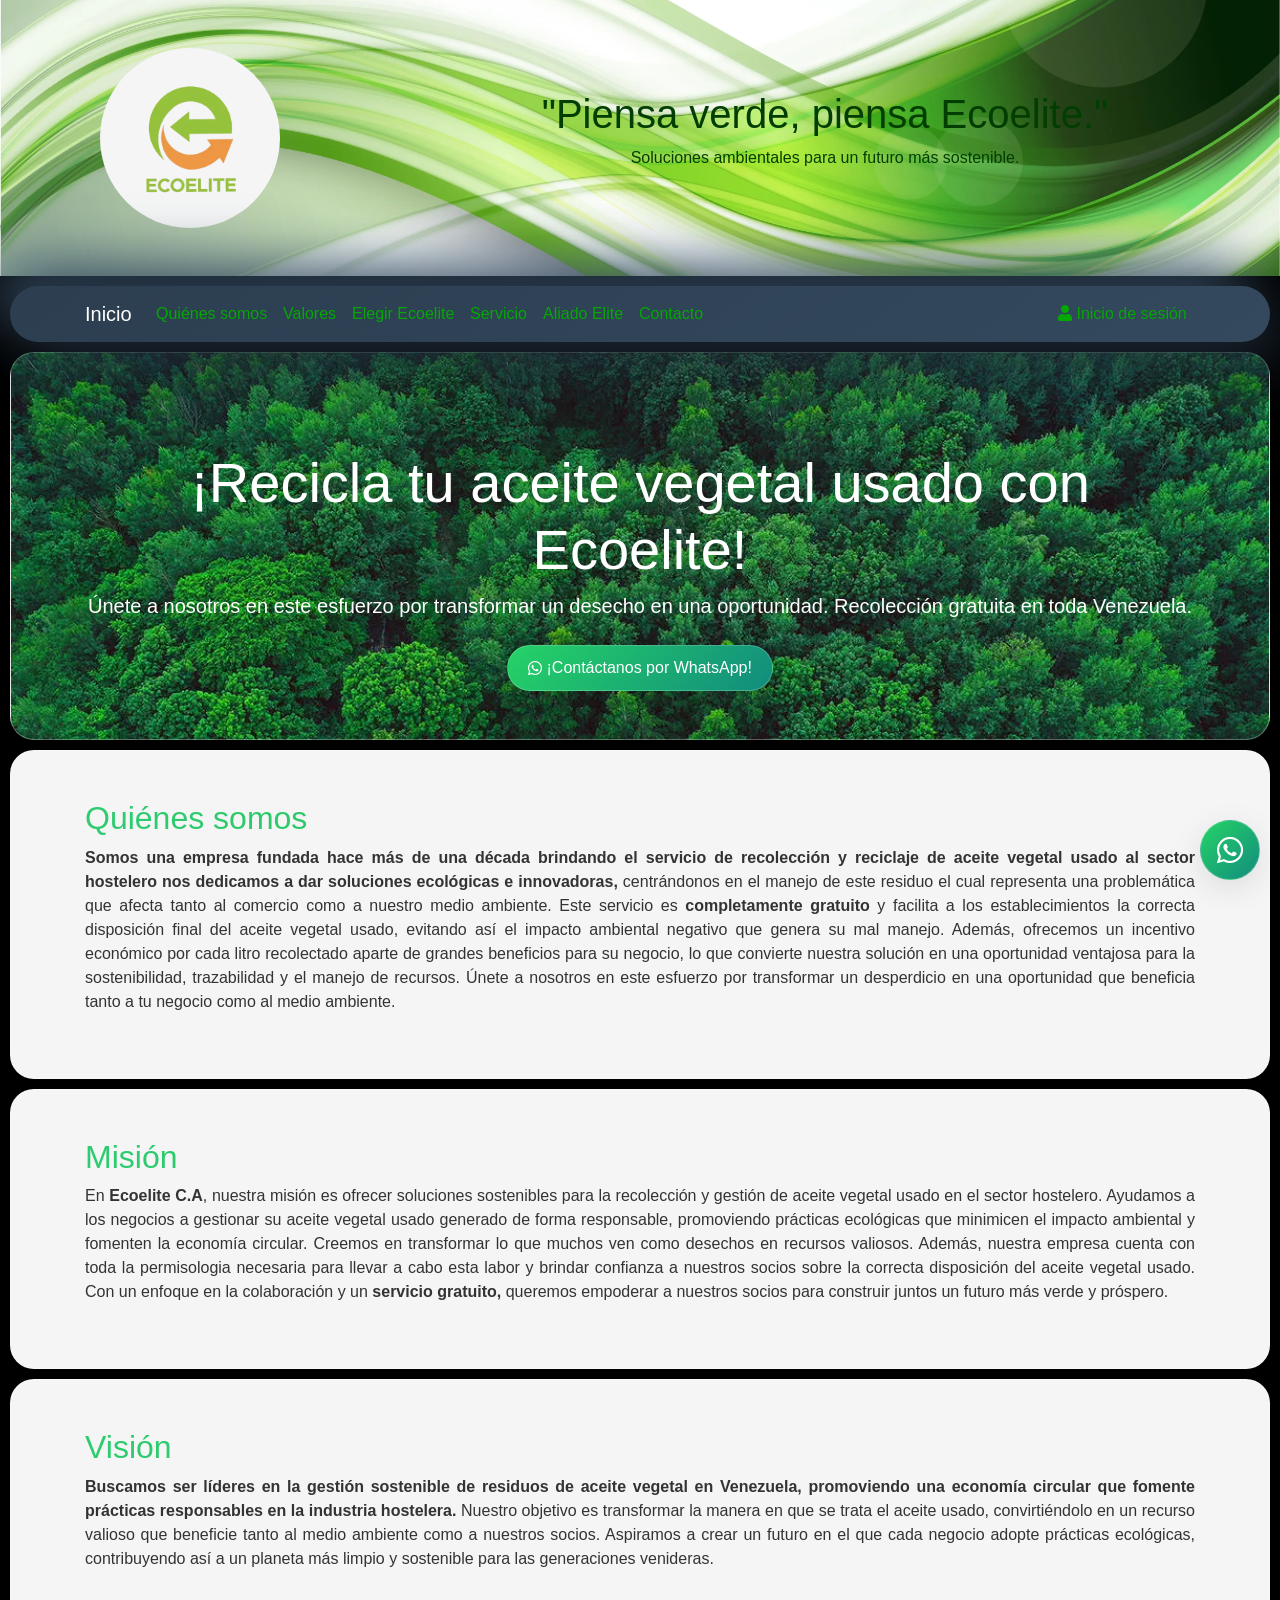
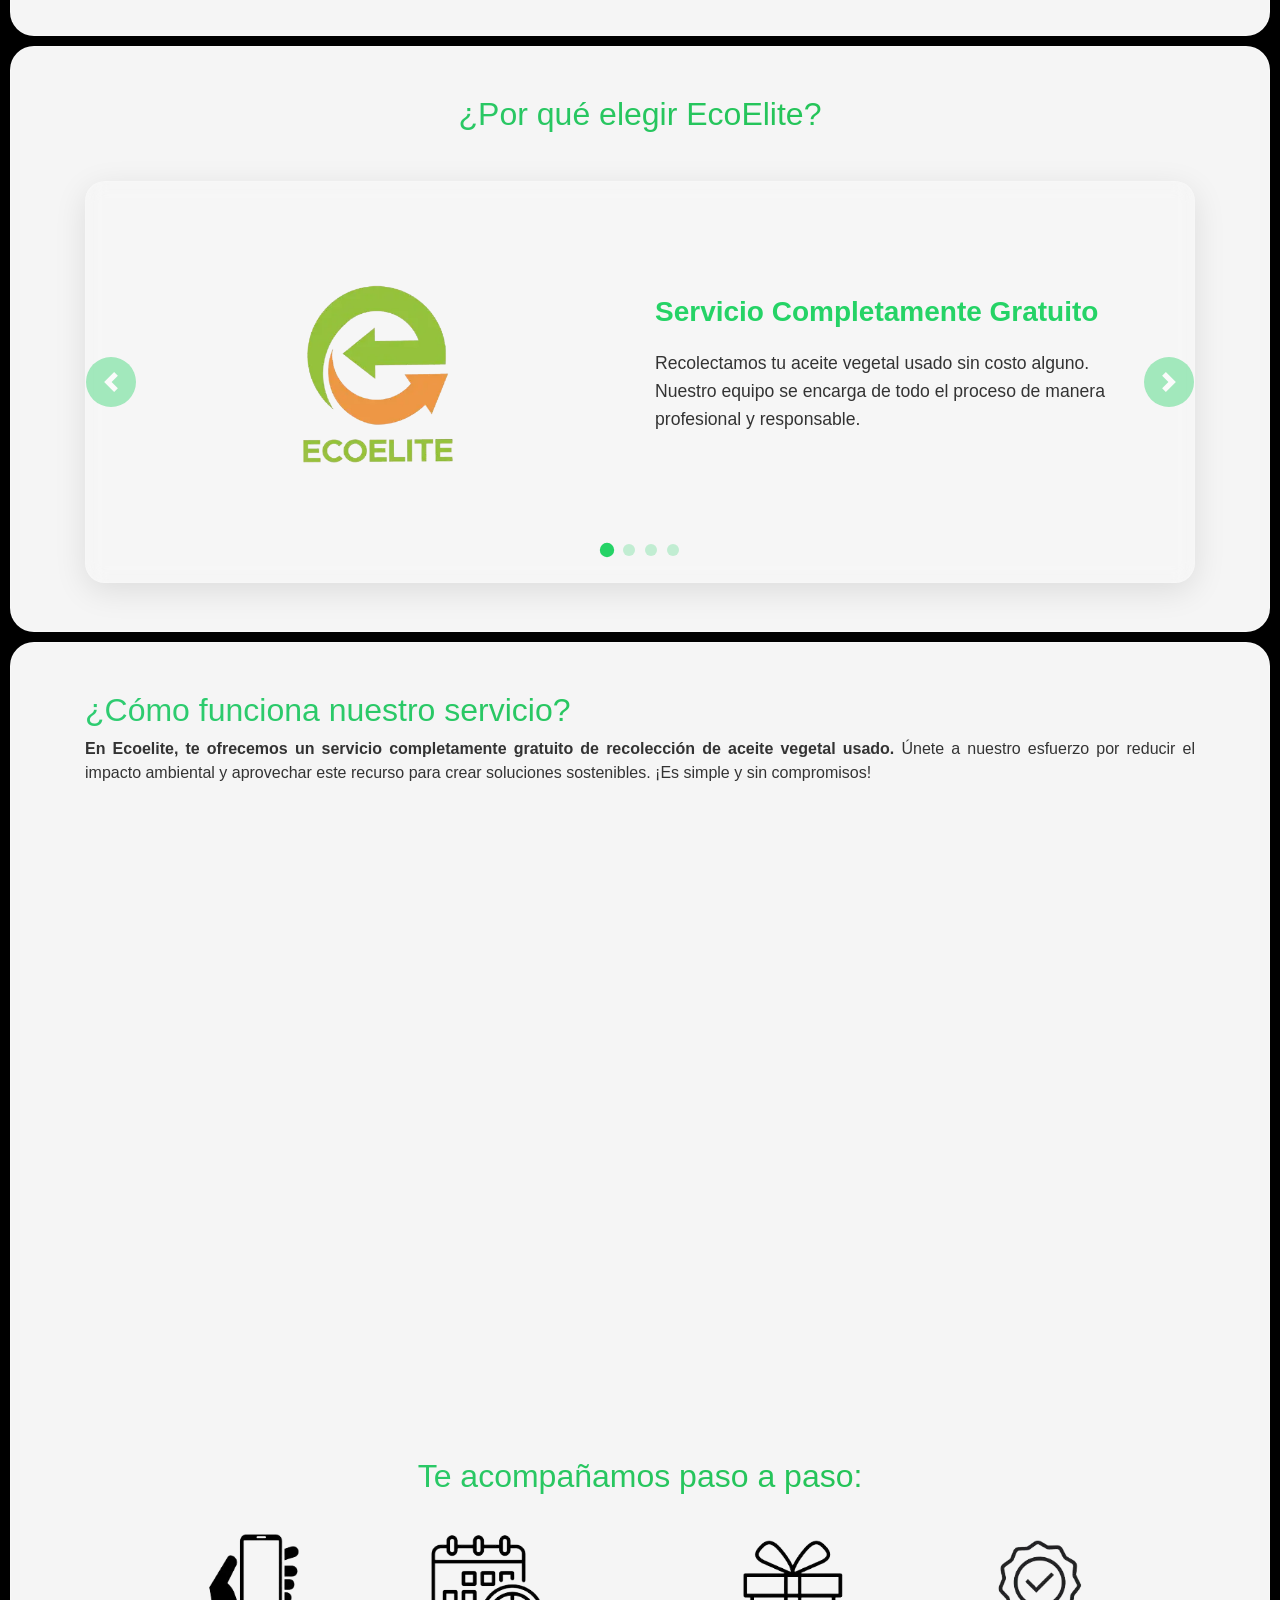
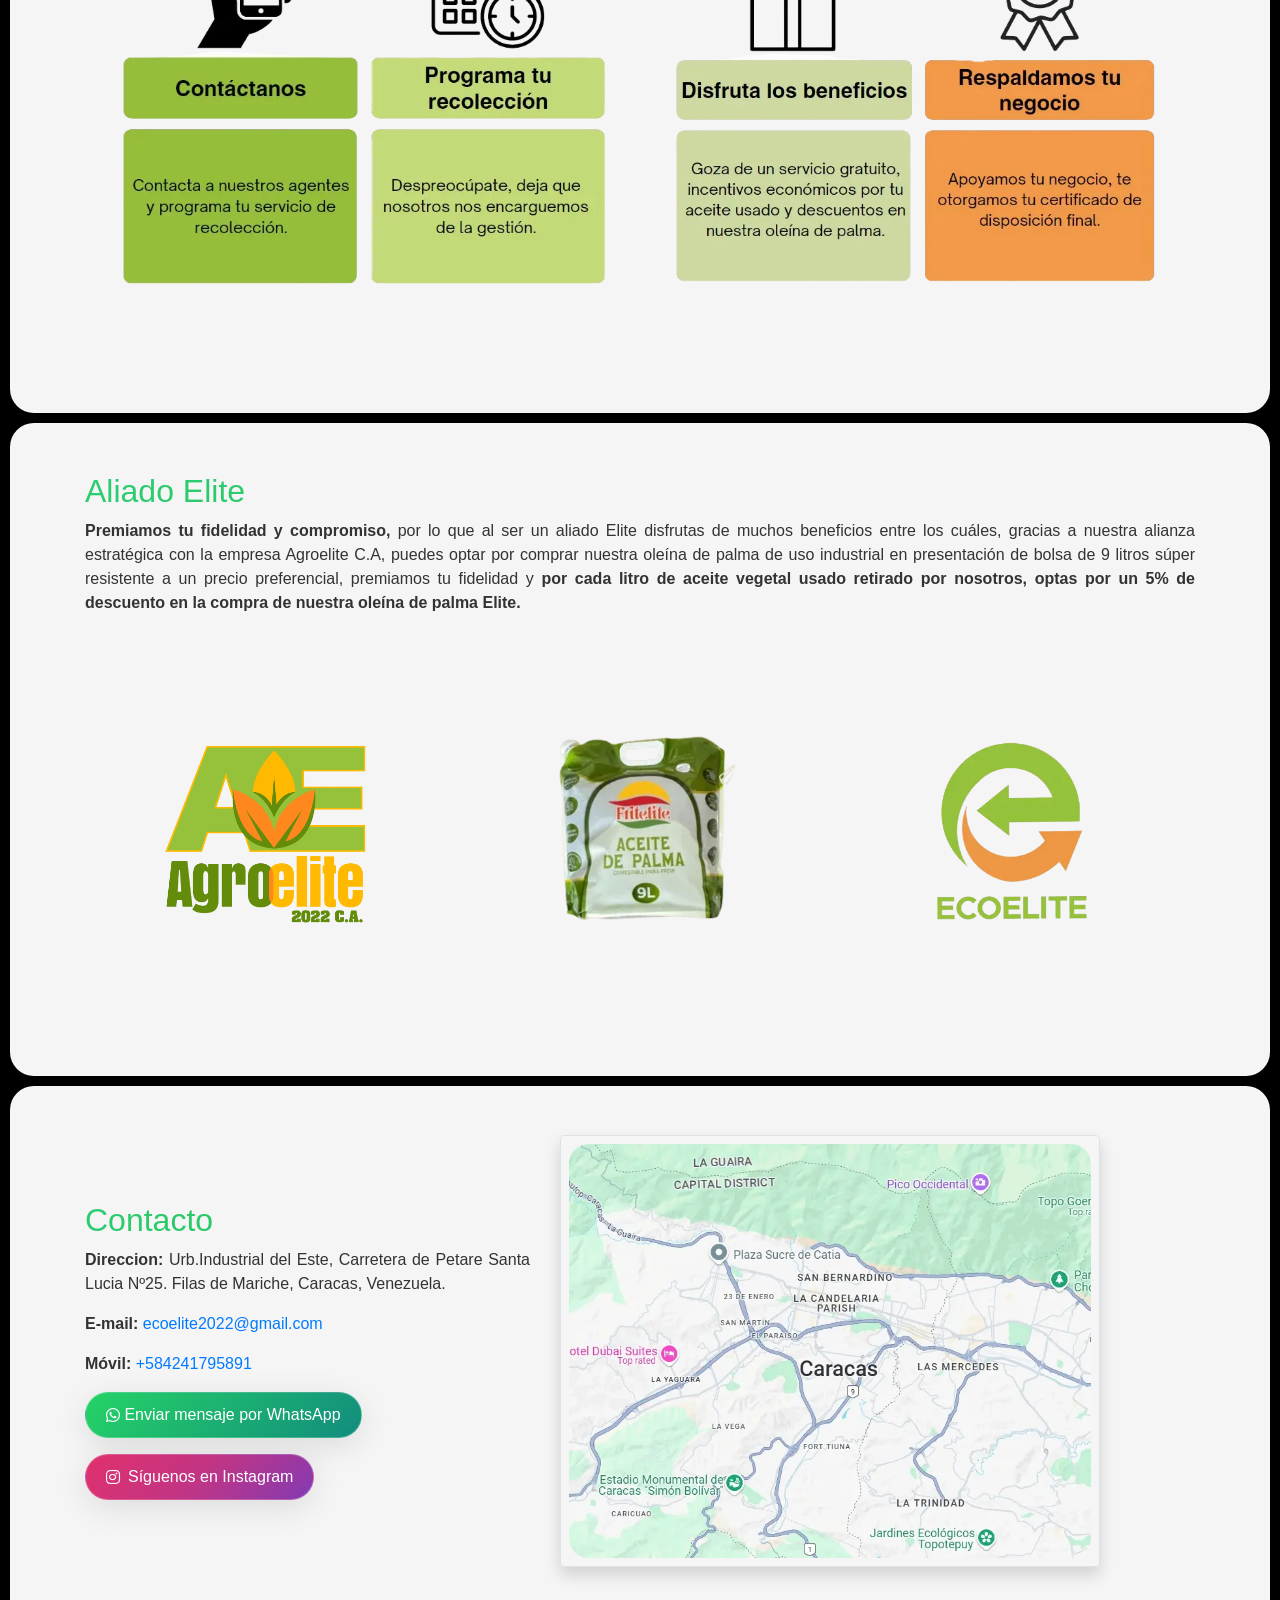
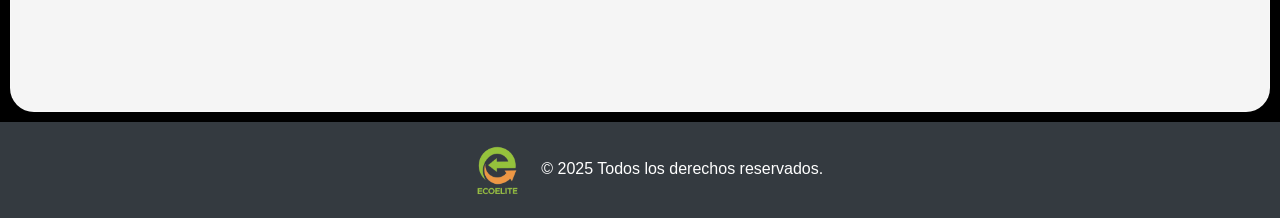
==== commit 438c913d: "mejoras visuales botones de whatsapp espacios entre divs" ====
--- a/index.html
+++ b/index.html
@@ -35,9 +35,12 @@
     <title>Recolección GRATIS de Aceite Vegetal Usado Venezuela | Ecoelite</title>
 
 
-    <!-- Preconnect para mejorar rendimiento -->
-    <link rel="preconnect" href="https://stackpath.bootstrapcdn.com">
-    <link rel="preconnect" href="https://cdnjs.cloudflare.com">
+    <!-- Preconnect y Preload para mejorar rendimiento -->
+    <link rel="preconnect" href="https://stackpath.bootstrapcdn.com" crossorigin>
+    <link rel="preconnect" href="https://cdnjs.cloudflare.com" crossorigin>
+    <link rel="preload" href="assets/css/global.css" as="style">
+    <link rel="preload" href="https://stackpath.bootstrapcdn.com/bootstrap/4.5.2/css/bootstrap.min.css" as="style">
+    <link rel="preload" href="assets/img/Principal_Ecoelite-removebg-preview.webp" as="image" fetchpriority="high">
     
     <!-- CSS -->
     <link href="https://stackpath.bootstrapcdn.com/bootstrap/4.5.2/css/bootstrap.min.css" rel="stylesheet">
@@ -189,7 +192,7 @@
                 <div class="col-md-4 mb-3 mb-md-0 text-md-left text-center">
                     <a href="#header">
                         <img src="assets/img/Principal_Ecoelite-removebg-preview.webp" alt="Logo de EcoElite - Empresa de reciclaje de aceite vegetal usado en Venezuela"
-                            class="bg-crema rounded-circle img-fluid logo-ecoelite" width="180" height="180">
+                            class="bg-crema rounded-circle img-fluid logo-ecoelite" width="180" height="180" fetchpriority="high">
                     </a>
                 </div>
                 <div class="col-md-8 text-md-left text-center d-flex flex-column justify-content-center"
@@ -256,15 +259,15 @@
             <div class="mt-4">
                 <a href="https://wa.me/584241795891?text=¡Hola! Estoy visitando tu sitio web y me gustaría obtener más información."
                     target="_blank" rel="noopener noreferrer" class="btn btn-success btn-lg btn-whatsapp">
-                    <i class="fab fa-whatsapp"></i> ¡Contáctanos por WhatsApp!</a>
-
-            </div>
-        </div>
-
-    </section>
-
-
-    <section id="somos" class="py-5 bg-crema animate__animated animate__fadeInLeft mb-6 mt-5 text-justify">
+                    <i class="fab fa-whatsapp"></i>&nbsp;¡Contáctanos por WhatsApp!</a>
+
+            </div>
+        </div>
+
+    </section>
+
+
+    <section id="somos" class="py-5 bg-crema animate__animated animate__fadeInLeft text-justify">
         <div class="container">
             <h2>Quiénes somos</h2>
             <p>
@@ -487,7 +490,7 @@
                     <p>
                         <a href="https://wa.me/584241795891?text=¡Hola! Estoy visitando tu sitio web y me gustaría obtener más información."
                             target="_blank" rel="noopener noreferrer" class="btn btn-success btn-whatsapp">
-                            <i class="fab fa-whatsapp"></i> Enviar mensaje por WhatsApp
+                            <i class="fab fa-whatsapp"></i>&nbsp;Enviar mensaje por WhatsApp
                         </a>
                     </p>
                     <a href="https://www.instagram.com/ecoelite.vzla/" target="_blank" rel="noopener noreferrer" class="btn btn-instagram">
@@ -509,7 +512,7 @@
     </section>
 
     <a href="https://wa.me/584241795891?text=Hola,%20te%20contacto%20desde%20la%20web%20de%20Ecoelite.%20¡Estoy%20interesado/a%20en%20sus%20servicios!"
-        target="_blank" rel="noopener noreferrer" class="whatsapp-float btn-whatsapp">
+        target="_blank" rel="noopener noreferrer" class="whatsapp-float btn-whatsapp" title="¡Chatea con nosotros ahora!">
         <i class="fab fa-whatsapp"></i>
     </a>
 
--- a/assets/css/global.css
+++ b/assets/css/global.css
@@ -182,6 +182,49 @@
     box-shadow: 0 6px 12px rgba(0, 0, 0, 0.3);
     color: white;
     text-decoration: none;
+}
+
+.whatsapp-float::before {
+    content: '¿Necesitas ayuda?';
+    position: absolute;
+    bottom: 70px;
+    right: 0;
+    background: #25d366;
+    color: white;
+    padding: 8px 14px;
+    border-radius: 18px;
+    white-space: nowrap;
+    opacity: 0;
+    pointer-events: none;
+    transition: opacity 0.3s ease, transform 0.3s ease;
+    font-size: 13px;
+    font-weight: 600;
+    box-shadow: 0 4px 12px rgba(37, 211, 102, 0.4);
+}
+
+.whatsapp-float::after {
+    content: '';
+    position: absolute;
+    bottom: 62px;
+    left: 50%;
+    transform: translateX(-50%);
+    width: 0;
+    height: 0;
+    border-left: 6px solid transparent;
+    border-right: 6px solid transparent;
+    border-top: 6px solid #25d366;
+    opacity: 0;
+    pointer-events: none;
+    transition: opacity 0.3s ease;
+}
+
+.whatsapp-float:hover::after {
+    opacity: 1;
+}
+
+.whatsapp-float:hover::before {
+    opacity: 1;
+    transform: translateY(-5px);
 } 
 /* ==========================================================================
    COMPONENTS
--- a/assets/css/global.css
+++ b/assets/css/global.css
@@ -182,6 +182,49 @@
     box-shadow: 0 6px 12px rgba(0, 0, 0, 0.3);
     color: white;
     text-decoration: none;
+}
+
+.whatsapp-float::before {
+    content: '¿Necesitas ayuda?';
+    position: absolute;
+    bottom: 70px;
+    right: 0;
+    background: #25d366;
+    color: white;
+    padding: 8px 14px;
+    border-radius: 18px;
+    white-space: nowrap;
+    opacity: 0;
+    pointer-events: none;
+    transition: opacity 0.3s ease, transform 0.3s ease;
+    font-size: 13px;
+    font-weight: 600;
+    box-shadow: 0 4px 12px rgba(37, 211, 102, 0.4);
+}
+
+.whatsapp-float::after {
+    content: '';
+    position: absolute;
+    bottom: 62px;
+    left: 50%;
+    transform: translateX(-50%);
+    width: 0;
+    height: 0;
+    border-left: 6px solid transparent;
+    border-right: 6px solid transparent;
+    border-top: 6px solid #25d366;
+    opacity: 0;
+    pointer-events: none;
+    transition: opacity 0.3s ease;
+}
+
+.whatsapp-float:hover::after {
+    opacity: 1;
+}
+
+.whatsapp-float:hover::before {
+    opacity: 1;
+    transform: translateY(-5px);
 } 
 /* ==========================================================================
    COMPONENTS
